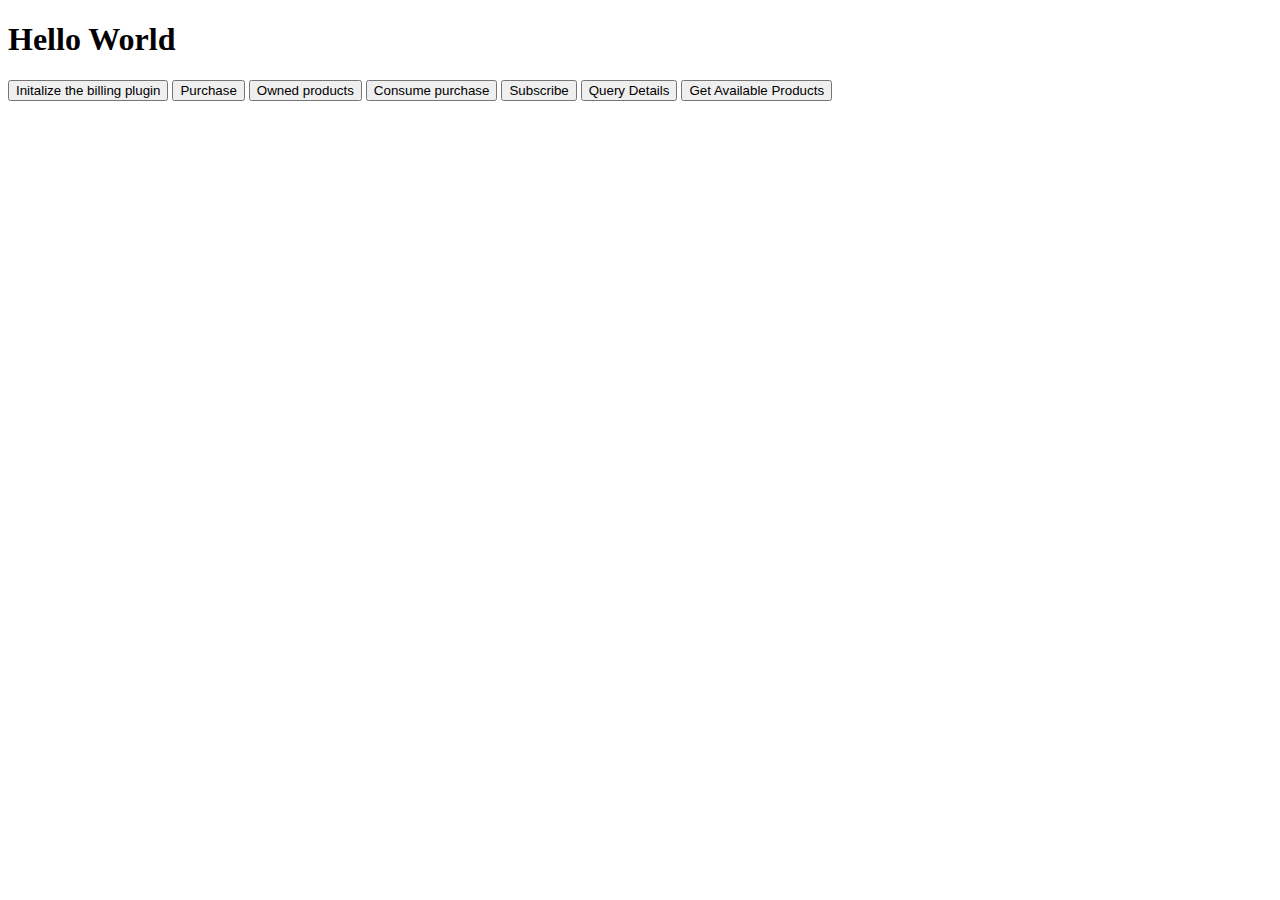
==== platforms/android/assets/www/index.html @ eb1ee348 "initial commit" ====
<!DOCTYPE HTML>
<html>
<head>
    <title>In App Billing</title>
    <script type="text/javascript" charset="utf-8" src="inappbilling.js"></script>
    <script type="text/javascript" charset="utf-8">
        function successHandler (result) {
            var strResult = "";
            if(typeof result === 'object') {
                strResult = JSON.stringify(result);
            } else {
                strResult = result;
            }
            alert("SUCCESS: \r\n"+strResult );
        }

        function errorHandler (error) {
            alert("ERROR: \r\n"+error );
        }

        // Click on init button
        function init(){
            // Initialize the billing plugin
            inappbilling.init(successHandler, errorHandler, {showLog:true});
        }

        // Click on purchase button
        function buy(){
            // make the purchase
            inappbilling.buy(successHandler, errorHandler,"justtest");

        }

        // Click on ownedProducts button
        function ownedProducts(){
            // Initialize the billing plugin
            inappbilling.getPurchases(successHandler, errorHandler);

        }

        // Click on Consume purchase button
        function consumePurchase(){

            inappbilling.consumePurchase(successHandler, errorHandler, "gas");
        }

        // Click on subscribe button
        function subscribe(){
            // make the purchase
            inappbilling.subscribe(successHandler, errorHandler,"infinite_gas");

        }

        // Click on Query Details button
        function getDetails(){
            // Query the store for the product details
            inappbilling.getProductDetails(successHandler, errorHandler, ["gas","infinite_gas"]);

        }

        // Click on Get Available Products button
        function getAvailable(){
            // Get the products available for purchase.
            inappbilling.getAvailableProducts(successHandler, errorHandler);

        }

    </script>

</head>
<body>
<h1>Hello World</h1>
<button onclick="init();">Initalize the billing plugin</button>
<button onclick="buy();">Purchase</button>
<button onclick="ownedProducts();">Owned products</button>
<button onclick="consumePurchase();">Consume purchase</button>
<button onclick="subscribe();">Subscribe</button>
<button onclick="getDetails();">Query Details</button>
<button onclick="getAvailable();">Get Available Products</button>
</body>
</html>
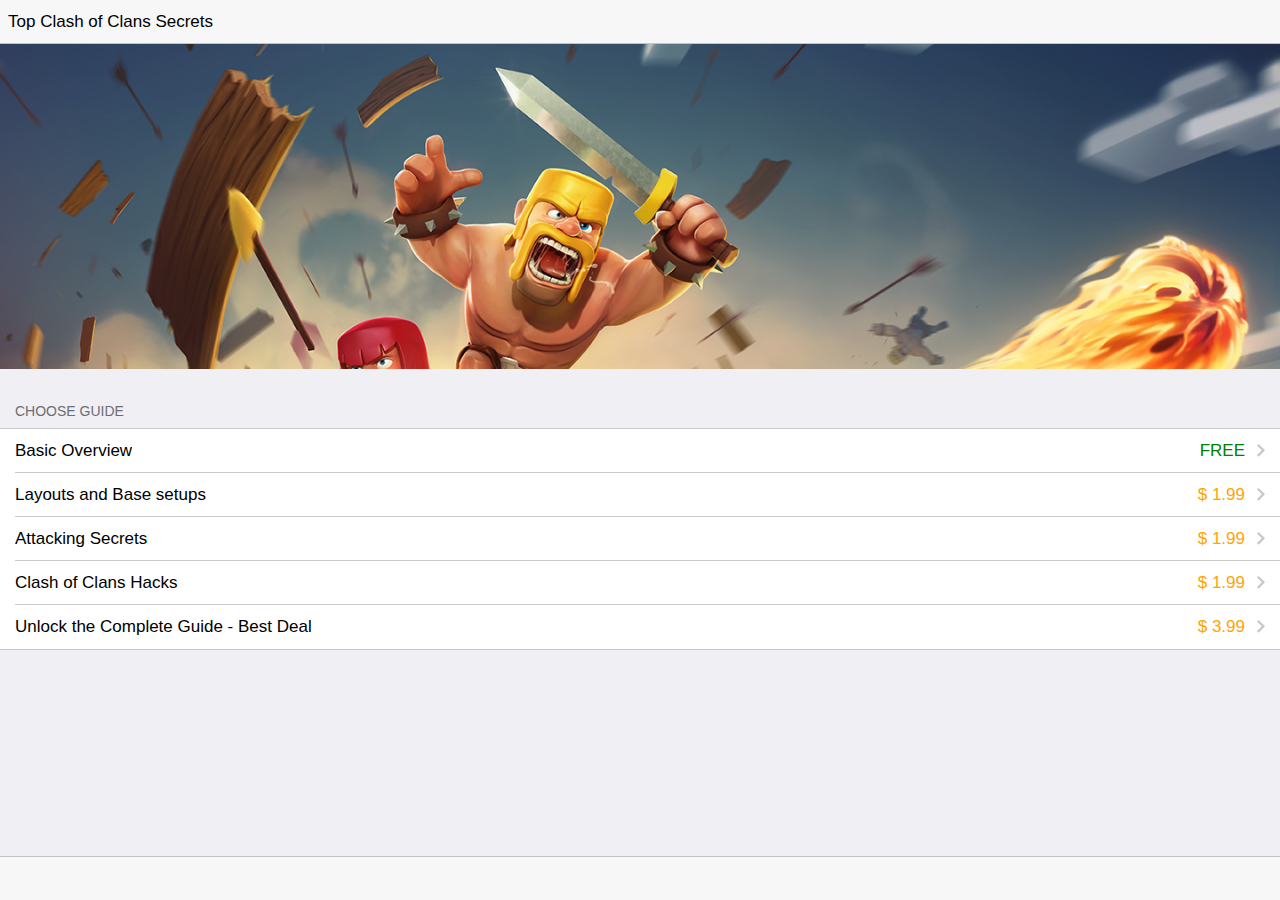
==== commit c8220ed4: "v.4" ====
--- a/platforms/android/assets/www/index.html
+++ b/platforms/android/assets/www/index.html
@@ -1,81 +1,116 @@
-<!DOCTYPE HTML>
-<html>
-<head>
-    <title>In App Billing</title>
-    <script type="text/javascript" charset="utf-8" src="inappbilling.js"></script>
-    <script type="text/javascript" charset="utf-8">
-        function successHandler (result) {
-            var strResult = "";
-            if(typeof result === 'object') {
-                strResult = JSON.stringify(result);
-            } else {
-                strResult = result;
-            }
-            alert("SUCCESS: \r\n"+strResult );
-        }
-
-        function errorHandler (error) {
-            alert("ERROR: \r\n"+error );
-        }
-
-        // Click on init button
-        function init(){
-            // Initialize the billing plugin
-            inappbilling.init(successHandler, errorHandler, {showLog:true});
-        }
-
-        // Click on purchase button
-        function buy(){
-            // make the purchase
-            inappbilling.buy(successHandler, errorHandler,"justtest");
-
-        }
-
-        // Click on ownedProducts button
-        function ownedProducts(){
-            // Initialize the billing plugin
-            inappbilling.getPurchases(successHandler, errorHandler);
-
-        }
-
-        // Click on Consume purchase button
-        function consumePurchase(){
-
-            inappbilling.consumePurchase(successHandler, errorHandler, "gas");
-        }
-
-        // Click on subscribe button
-        function subscribe(){
-            // make the purchase
-            inappbilling.subscribe(successHandler, errorHandler,"infinite_gas");
-
-        }
-
-        // Click on Query Details button
-        function getDetails(){
-            // Query the store for the product details
-            inappbilling.getProductDetails(successHandler, errorHandler, ["gas","infinite_gas"]);
-
-        }
-
-        // Click on Get Available Products button
-        function getAvailable(){
-            // Get the products available for purchase.
-            inappbilling.getAvailableProducts(successHandler, errorHandler);
-
-        }
-
-    </script>
-
-</head>
-<body>
-<h1>Hello World</h1>
-<button onclick="init();">Initalize the billing plugin</button>
-<button onclick="buy();">Purchase</button>
-<button onclick="ownedProducts();">Owned products</button>
-<button onclick="consumePurchase();">Consume purchase</button>
-<button onclick="subscribe();">Subscribe</button>
-<button onclick="getDetails();">Query Details</button>
-<button onclick="getAvailable();">Get Available Products</button>
-</body>
+<!DOCTYPE html>
+<html>
+<head>
+    <meta charset="utf-8">
+    <meta name="viewport"
+          content="width=device-width, initial-scale=1, maximum-scale=1, minimum-scale=1, user-scalable=no">
+    <meta name="apple-mobile-web-app-capable" content="yes">
+    <meta name="apple-mobile-web-app-status-bar-style" content="black">
+    <title>Top Clash of Clans Secrets</title>
+    <!-- Path to Framework7 Library CSS-->
+    <link rel="stylesheet" href="css/framework7.min.css">
+    <!-- Path to your custom app styles-->
+    <link rel="stylesheet" href="css/my-app.css">
+</head>
+<body>
+<!-- Status bar overlay for fullscreen mode-->
+<div class="statusbar-overlay"></div>
+<!-- Panels overlay-->
+<div class="panel-overlay"></div>
+<!-- Left panel with reveal effect-->
+<!-- Views-->
+<div class="views">
+    <!-- Your main view, should have "view-main" class-->
+    <div class="view view-main">
+        <!-- Top Navbar-->
+        <div class="navbar">
+            <div class="navbar-inner">
+                <!-- We have home navbar without left link-->
+                <div class="center sliding">Top Clash of Clans Secrets</div>
+            </div>
+        </div>
+        <div class="toolbar">
+        </div>
+        <!-- Pages, because we need fixed-through navbar and toolbar, it has additional appropriate classes-->
+        <div class="pages navbar-through toolbar-through">
+            <!-- Page, data-page contains page name-->
+            <div data-page="index" class="page">
+                <!-- Scrollable page content-->
+                <div class="page-content">
+                    <div class="bg"></div>
+                    <div class="content-block-title">Choose Guide</div>
+                    <div class="list-block">
+                        <ul>
+
+
+                            <li><a href="m1.html" class="item-link">
+                                <div class="item-content">
+                                    <div class="item-inner">
+                                        <div class="item-title">Basic Overview</div>
+                                        <div class="item-after free">FREE</div>
+                                    </div>
+                                </div>
+                            </a></li>
+
+
+                            <li><a onclick="purchaseItem()" class="item-link">
+
+                                <div class="item-content">
+                                    <div class="item-inner">
+                                        <div class="item-title">Layouts and Base setups</div>
+                                        <div class="item-after premium"> $ 1.99</div>
+                                    </div>
+                                </div>
+                            </a></li>
+
+
+                            <li><a href="m3.html" class="item-link">
+
+                                <div class="item-content">
+                                    <div class="item-inner">
+                                        <div class="item-title">Attacking Secrets</div>
+                                        <div class="item-after premium"> $ 1.99</div>
+                                    </div>
+                                </div>
+                            </a></li>
+
+                            <li><a href="m4.html" class="item-link">
+
+                                <div class="item-content">
+                                    <div class="item-inner">
+                                        <div class="item-title">Clash of Clans Hacks</div>
+                                        <div class="item-after premium"> $ 1.99</div>
+                                    </div>
+                                </div>
+                            </a></li>
+
+
+                            <li><a onclick="purchaseAll()" class="item-link">
+
+                                <div class="item-content">
+                                    <div class="item-inner">
+                                        <div class="item-title">Unlock the Complete Guide - Best Deal</div>
+                                        <div class="item-after premium"> $ 3.99</div>
+                                    </div>
+                                </div>
+                            </a></li>
+
+
+                        </ul>
+                    </div>
+                </div>
+            </div>
+
+        </div>
+
+    </div>
+</div>
+<!-- Path to Framework7 Library JS-->
+<script type="text/javascript" src="js/framework7.min.js"></script>
+<script type="text/javascript" charset="utf-8" src="cordova.js"></script>
+<script type="text/javascript" charset="utf-8" src="inappbilling.js"></script>
+<!-- Path to your app js-->
+<script type="text/javascript" src="js/my-app.js"></script>
+
+</body>
 </html>--- a/platforms/android/assets/www/css/framework7.min.css
+++ b/platforms/android/assets/www/css/framework7.min.css
@@ -0,0 +1,15 @@
+/*
+ * Framework7 0.9.4
+ * Full Featured HTML Framework For Building iOS 7 Apps
+ *
+ * http://www.idangero.us/framework7
+ *
+ * Copyright 2014, Vladimir Kharlampidi
+ * The iDangero.us
+ * http://www.idangero.us/
+ *
+ * Licensed under MIT
+ *
+ * Released on: July 26, 2014
+*/
+html,body{position:relative;height:100%;width:100%;overflow-x:hidden}body{font-family:Helvetica Neue,Helvetica,Arial,sans-serif;margin:0;padding:0;color:#000;font-size:14px;line-height:1.4;width:100%;-webkit-text-size-adjust:100%;background:#fff;overflow:hidden}@media all and (width:1024px) and (height:691px) and (orientation:landscape){html,body{height:671px}}@media all and (width:1024px) and (height:692px) and (orientation:landscape){html,body{height:672px}}*{-webkit-tap-highlight-color:rgba(0,0,0,0);-webkit-touch-callout:none}a,input,textarea,select{outline:0}a{text-decoration:none;color:#007aff}p{margin:1em 0}.row{display:-webkit-box;display:-ms-flexbox;display:-webkit-flex;display:flex;-webkit-box-pack:justify;-ms-flex-pack:justify;-webkit-justify-content:space-between;justify-content:space-between}.row>[class*=col-]{margin-left:15px;-webkit-box-sizing:border-box;-moz-box-sizing:border-box;box-sizing:border-box}.row>[class*=col-]:first-child{margin-left:0}.no-gutter.row>[class*=col-]{margin-left:0}.row .col-100{width:100%;width:-webkit-calc((100% - 15px*0) / 1);width:-moz-calc((100% - 15px*0) / 1);width:calc((100% - 15px*0) / 1)}.row.no-gutter .col-100{width:100%}.row .col-95{width:95%;width:-webkit-calc((100% - 15px*0.05263157894736836) / 1.0526315789473684);width:-moz-calc((100% - 15px*0.05263157894736836) / 1.0526315789473684);width:calc((100% - 15px*0.05263157894736836) / 1.0526315789473684)}.row.no-gutter .col-95{width:95%}.row .col-90{width:90%;width:-webkit-calc((100% - 15px*0.11111111111111116) / 1.1111111111111112);width:-moz-calc((100% - 15px*0.11111111111111116) / 1.1111111111111112);width:calc((100% - 15px*0.11111111111111116) / 1.1111111111111112)}.row.no-gutter .col-90{width:90%}.row .col-85{width:85%;width:-webkit-calc((100% - 15px*0.17647058823529416) / 1.1764705882352942);width:-moz-calc((100% - 15px*0.17647058823529416) / 1.1764705882352942);width:calc((100% - 15px*0.17647058823529416) / 1.1764705882352942)}.row.no-gutter .col-85{width:85%}.row .col-80{width:80%;width:-webkit-calc((100% - 15px*0.25) / 1.25);width:-moz-calc((100% - 15px*0.25) / 1.25);width:calc((100% - 15px*0.25) / 1.25)}.row.no-gutter .col-80{width:80%}.row .col-75{width:75%;width:-webkit-calc((100% - 15px*0.33333333333333326) / 1.3333333333333333);width:-moz-calc((100% - 15px*0.33333333333333326) / 1.3333333333333333);width:calc((100% - 15px*0.33333333333333326) / 1.3333333333333333)}.row.no-gutter .col-75{width:75%}.row .col-66{width:66.66666666666666%;width:-webkit-calc((100% - 15px*0.5000000000000002) / 1.5000000000000002);width:-moz-calc((100% - 15px*0.5000000000000002) / 1.5000000000000002);width:calc((100% - 15px*0.5000000000000002) / 1.5000000000000002)}.row.no-gutter .col-66{width:66.66666666666666%}.row .col-60{width:60%;width:-webkit-calc((100% - 15px*0.6666666666666667) / 1.6666666666666667);width:-moz-calc((100% - 15px*0.6666666666666667) / 1.6666666666666667);width:calc((100% - 15px*0.6666666666666667) / 1.6666666666666667)}.row.no-gutter .col-60{width:60%}.row .col-50{width:50%;width:-webkit-calc((100% - 15px*1) / 2);width:-moz-calc((100% - 15px*1) / 2);width:calc((100% - 15px*1) / 2)}.row.no-gutter .col-50{width:50%}.row .col-40{width:40%;width:-webkit-calc((100% - 15px*1.5) / 2.5);width:-moz-calc((100% - 15px*1.5) / 2.5);width:calc((100% - 15px*1.5) / 2.5)}.row.no-gutter .col-40{width:40%}.row .col-33{width:33.333333333333336%;width:-webkit-calc((100% - 15px*2) / 3);width:-moz-calc((100% - 15px*2) / 3);width:calc((100% - 15px*2) / 3)}.row.no-gutter .col-33{width:33.333333333333336%}.row .col-25{width:25%;width:-webkit-calc((100% - 15px*3) / 4);width:-moz-calc((100% - 15px*3) / 4);width:calc((100% - 15px*3) / 4)}.row.no-gutter .col-25{width:25%}.row .col-20{width:20%;width:-webkit-calc((100% - 15px*4) / 5);width:-moz-calc((100% - 15px*4) / 5);width:calc((100% - 15px*4) / 5)}.row.no-gutter .col-20{width:20%}.row .col-15{width:15%;width:-webkit-calc((100% - 15px*5.666666666666667) / 6.666666666666667);width:-moz-calc((100% - 15px*5.666666666666667) / 6.666666666666667);width:calc((100% - 15px*5.666666666666667) / 6.666666666666667)}.row.no-gutter .col-15{width:15%}.row .col-10{width:10%;width:-webkit-calc((100% - 15px*9) / 10);width:-moz-calc((100% - 15px*9) / 10);width:calc((100% - 15px*9) / 10)}.row.no-gutter .col-10{width:10%}.row .col-5{width:5%;width:-webkit-calc((100% - 15px*19) / 20);width:-moz-calc((100% - 15px*19) / 20);width:calc((100% - 15px*19) / 20)}.row.no-gutter .col-5{width:5%}.views,.view{position:relative;width:100%;height:100%;z-index:5000}.views{overflow:auto;-webkit-overflow-scrolling:touch}.view{overflow:hidden;-webkit-box-sizing:border-box;-moz-box-sizing:border-box;box-sizing:border-box}.pages{position:relative;width:100%;height:100%;overflow:hidden;background:#000}.page{-webkit-box-sizing:border-box;-moz-box-sizing:border-box;box-sizing:border-box;position:absolute;left:0;top:0;width:100%;height:100%;overflow:hidden;background:#efeff4;-webkit-transform:translate3d(0,0,0);-ms-transform:translate3d(0,0,0);transform:translate3d(0,0,0);opacity:1;-webkit-box-shadow:none;box-shadow:none}.page.cached{display:none}.page-on-left{opacity:.9;-webkit-box-shadow:0 0 12px rgba(0,0,0,.5);box-shadow:0 0 12px rgba(0,0,0,.5);-webkit-transform:translate3d(-20%,0,0);-ms-transform:translate3d(-20%,0,0);transform:translate3d(-20%,0,0)}.page-on-center{opacity:1;-webkit-box-shadow:0 0 12px rgba(0,0,0,.5);box-shadow:0 0 12px rgba(0,0,0,.5);-webkit-transform:translate3d(0,0,0);-ms-transform:translate3d(0,0,0);transform:translate3d(0,0,0)}.page-on-right{-webkit-box-shadow:none;box-shadow:none;opacity:1;-webkit-transform:translate3d(100%,0,0);-ms-transform:translate3d(100%,0,0);transform:translate3d(100%,0,0)}.page-content{overflow:auto;-webkit-overflow-scrolling:touch;-webkit-box-sizing:border-box;-moz-box-sizing:border-box;box-sizing:border-box;height:100%}.page-transitioning{-webkit-transition-duration:400ms;transition-duration:400ms}.page-from-right-to-center{-webkit-animation:pageFromRightToCenter 400ms forwards;animation:pageFromRightToCenter 400ms forwards}.page-from-center-to-right{-webkit-animation:pageFromCenterToRight 400ms forwards;animation:pageFromCenterToRight 400ms forwards}@-webkit-keyframes pageFromRightToCenter{from{-webkit-box-shadow:none;box-shadow:none;-webkit-transform:translate3d(100%,0,0)}to{-webkit-box-shadow:0 0 12px rgba(0,0,0,.5);box-shadow:0 0 12px rgba(0,0,0,.5);-webkit-transform:translate3d(0,0,0)}}@-webkit-keyframes pageFromCenterToRight{from{-webkit-box-shadow:0 0 12px rgba(0,0,0,.5);box-shadow:0 0 12px rgba(0,0,0,.5);-webkit-transform:translate3d(0,0,0)}to{-webkit-box-shadow:none;box-shadow:none;-webkit-transform:translate3d(100%,0,0)}}@keyframes pageFromRightToCenter{from{-webkit-box-shadow:none;box-shadow:none;transform:translate3d(100%,0,0)}to{-webkit-box-shadow:0 0 12px rgba(0,0,0,.5);box-shadow:0 0 12px rgba(0,0,0,.5);transform:translate3d(0,0,0)}}@keyframes pageFromCenterToRight{from{-webkit-box-shadow:0 0 12px rgba(0,0,0,.5);box-shadow:0 0 12px rgba(0,0,0,.5);transform:translate3d(0,0,0)}to{-webkit-box-shadow:none;box-shadow:none;transform:translate3d(100%,0,0)}}.page-from-center-to-left{-webkit-animation:pageFromCenterToLeft 400ms forwards;animation:pageFromCenterToLeft 400ms forwards}.page-from-left-to-center{-webkit-animation:pageFromLeftToCenter 400ms forwards;animation:pageFromLeftToCenter 400ms forwards}@-webkit-keyframes pageFromCenterToLeft{from{opacity:1;-webkit-transform:translate3d(0,0,0)}to{opacity:.9;-webkit-transform:translate3d(-20%,0,0)}}@-webkit-keyframes pageFromLeftToCenter{from{opacity:.9;-webkit-transform:translate3d(-20%,0,0)}to{opacity:1;-webkit-transform:translate3d(0,0,0)}}@keyframes pageFromCenterToLeft{from{opacity:1;transform:translate3d(0,0,0)}to{opacity:.9;transform:translate3d(-20%,0,0)}}@keyframes pageFromLeftToCenter{from{opacity:.9;transform:translate3d(-20%,0,0)}to{opacity:1;transform:translate3d(0,0,0)}}html.android .page{box-shadow:none!important}html.android .page-from-right-to-center{-webkit-animation:pageFromRightToCenterDegrade 400ms forwards;animation:pageFromRightToCenterDegrade 400ms forwards}html.android .page-from-center-to-right{-webkit-animation:pageFromCenterToRightDegrade 400ms forwards;animation:pageFromCenterToRightDegrade 400ms forwards}@-webkit-keyframes pageFromRightToCenterDegrade{from{-webkit-transform:translate3d(100%,0,0)}to{-webkit-transform:translate3d(0,0,0)}}@-webkit-keyframes pageFromCenterToRightDegrade{from{-webkit-transform:translate3d(0,0,0)}to{-webkit-transform:translate3d(100%,0,0)}}@keyframes pageFromRightToCenterDegrade{from{transform:translate3d(100%,0,0)}to{transform:translate3d(0,0,0)}}@keyframes pageFromCenterToRightDegrade{from{transform:translate3d(0,0,0)}to{transform:translate3d(100%,0,0)}}.navbar-inner,.toolbar-inner{position:absolute;left:0;top:0;width:100%;height:100%;padding:0 8px;-webkit-box-sizing:border-box;-moz-box-sizing:border-box;box-sizing:border-box;display:-webkit-box;display:-ms-flexbox;display:-webkit-flex;display:flex;-webkit-box-pack:justify;-ms-flex-pack:justify;-webkit-justify-content:space-between;justify-content:space-between;-webkit-box-align:center;-ms-flex-align:center;-webkit-align-items:center;align-items:center}.navbar,.toolbar{height:44px;width:100%;-webkit-box-sizing:border-box;-moz-box-sizing:border-box;box-sizing:border-box;font-size:17px;position:relative;margin:0;z-index:500;-webkit-backface-visibility:hidden;-moz-backface-visibility:hidden;backface-visibility:hidden}.navbar b,.toolbar b{font-weight:500}.navbar a.link,.toolbar a.link{line-height:44px;height:44px;color:#007aff;text-decoration:none;position:relative;display:-webkit-box;display:-ms-flexbox;display:-webkit-flex;display:flex;-webkit-box-pack:start;-ms-flex-pack:start;-webkit-justify-content:flex-start;justify-content:flex-start;-webkit-box-align:center;-ms-flex-align:center;-webkit-align-items:center;align-items:center;-webkit-transition-duration:300ms;transition-duration:300ms}.navbar a.link:active,.toolbar a.link:active{opacity:.3;-webkit-transition-duration:0ms;transition-duration:0ms}.navbar a.link i+span,.toolbar a.link i+span,.navbar a.link i+i,.toolbar a.link i+i,.navbar a.link span+i,.toolbar a.link span+i,.navbar a.link span+span,.toolbar a.link span+span{margin-left:7px}.navbar a.icon-only,.toolbar a.icon-only{min-width:44px;display:-webkit-box;display:-ms-flexbox;display:-webkit-flex;display:flex;-webkit-box-pack:center;-ms-flex-pack:center;-webkit-justify-content:center;justify-content:center;-webkit-box-align:center;-ms-flex-align:center;-webkit-align-items:center;align-items:center;margin:0}.navbar i.icon,.toolbar i.icon{display:block}.navbar{left:0;top:0;background:#f7f7f8;border-bottom:1px solid #c4c4c4}html.ios-gt-7 .navbar{border-bottom-width:.5px}.navbar .center{font-size:17px;font-weight:500;text-align:center;margin:0;position:relative;overflow:hidden;text-overflow:ellipsis;white-space:nowrap;line-height:44px;-webkit-flex-shrink:10;-ms-flex:0 10 auto;flex-shrink:10;display:-webkit-box;display:-ms-flexbox;display:-webkit-flex;display:flex;-webkit-box-align:center;-ms-flex-align:center;-webkit-align-items:center;align-items:center}.navbar .left,.navbar .right{-webkit-flex-shrink:0;-ms-flex:0 0 auto;flex-shrink:0;display:-webkit-box;display:-ms-flexbox;display:-webkit-flex;display:flex;-webkit-box-pack:start;-ms-flex-pack:start;-webkit-justify-content:flex-start;justify-content:flex-start;-webkit-box-align:center;-ms-flex-align:center;-webkit-align-items:center;align-items:center;-webkit-transform:translate3d(0,0,0);-ms-transform:translate3d(0,0,0);transform:translate3d(0,0,0)}.navbar .left a+a,.navbar .right a+a{margin-left:15px}.navbar .left{margin-right:10px}.navbar .right{margin-left:10px}.navbar .right:first-child{position:absolute;right:8px;height:100%}.toolbar{left:0;bottom:0;background:#f7f7f8;border-top:1px solid #c4c4c4}html.ios-gt-7 .toolbar{border-top-width:.5px}.toolbar a{-webkit-flex-shrink:1;-ms-flex:0 1 auto;flex-shrink:1;position:relative;white-space:nowrap;text-overflow:ellipsis;overflow:hidden}.tabbar{color:#929292;z-index:5001}.tabbar a{color:#929292}.tabbar a.active{color:#007aff}.tabbar a.tab-link,.tabbar a.link{height:100%;width:100%;-webkit-box-sizing:border-box;-moz-box-sizing:border-box;box-sizing:border-box;display:-webkit-box;display:-ms-flexbox;display:-webkit-flex;display:flex;-webkit-box-pack:center;-ms-flex-pack:center;-webkit-justify-content:center;justify-content:center;-webkit-box-align:center;-ms-flex-align:center;-webkit-align-items:center;align-items:center;overflow:visible;-webkit-box-flex:1;-ms-flex:1;-webkit-box-orient:vertical;-moz-box-orient:vertical;-ms-flex-direction:column;-webkit-flex-direction:column;flex-direction:column}.tabbar-labels{height:50px}.tabbar-labels a.tab-link,.tabbar-labels a.link{padding-top:4px;padding-bottom:4px;height:100%;-webkit-box-pack:justify;-ms-flex-pack:justify;-webkit-justify-content:space-between;justify-content:space-between}.tabbar-labels span.tabbar-label{line-height:1;display:block;letter-spacing:.01em;font-size:10px;position:relative;text-overflow:ellipsis;white-space:nowrap}@media all and (min-width:768px){.tabbar .toolbar-inner{-webkit-box-pack:center;-ms-flex-pack:center;-webkit-justify-content:center;justify-content:center}.tabbar a.tab-link,.tabbar a.link{width:auto;min-width:105px}.tabbar-labels{height:55px}.tabbar-labels span.tabbar-label{font-size:14px}}.navbar-from-right-to-center .left,.navbar-from-right-to-center .right,.navbar-from-right-to-center .center{-webkit-animation:navbarElementFadeIn 400ms forwards;animation:navbarElementFadeIn 400ms forwards}.navbar-from-right-to-center .sliding{opacity:1}.navbar-from-center-to-right .left,.navbar-from-center-to-right .right,.navbar-from-center-to-right .center{-webkit-animation:navbarElementFadeOut 400ms forwards;animation:navbarElementFadeOut 400ms forwards}.navbar-from-center-to-right .sliding{opacity:0}@-webkit-keyframes navbarElementFadeIn{from{opacity:0}to{opacity:1}}@keyframes navbarElementFadeIn{from{opacity:0}to{opacity:1}}.navbar-from-center-to-left .left,.navbar-from-center-to-left .right,.navbar-from-center-to-left .center{-webkit-animation:navbarElementFadeOut 400ms forwards;animation:navbarElementFadeOut 400ms forwards}.navbar-from-center-to-left .sliding{opacity:0}.navbar-from-left-to-center .left,.navbar-from-left-to-center .right,.navbar-from-left-to-center .center{-webkit-animation:navbarElementFadeIn 400ms forwards;animation:navbarElementFadeIn 400ms forwards}.navbar-from-left-to-center .sliding{opacity:1}.navbar-on-left .left,.navbar-on-left .right,.navbar-on-left .center{opacity:0}.navbar-on-left .sliding{opacity:0}.navbar-on-right .left,.navbar-on-right .right,.navbar-on-right .center{opacity:0}.navbar-on-right .sliding{opacity:0}@-webkit-keyframes navbarElementFadeOut{from{opacity:1}to{opacity:0}}@keyframes navbarElementFadeOut{from{opacity:1}to{opacity:0}}.navbar-from-right-to-center .left.sliding .back.link .icon,.navbar-from-center-to-right .left.sliding .back.link .icon,.navbar-from-center-to-left .left.sliding .back.link .icon,.navbar-from-left-to-center .left.sliding .back.link .icon{-webkit-transition-duration:400ms;transition-duration:400ms}.navbar-from-right-to-center .sliding,.navbar-from-center-to-right .sliding,.navbar-from-center-to-left .sliding,.navbar-from-left-to-center .sliding{-webkit-transition-duration:400ms;transition-duration:400ms;-webkit-animation:none;animation:none}.page>.navbar,.view>.navbar,.views>.navbar,.page>.toolbar,.view>.toolbar,.views>.toolbar{position:absolute}.navbar-through .page-content{padding-top:44px}.toolbar-through .page-content{padding-bottom:44px}.navbar-fixed .page-content{padding-top:44px}.toolbar-fixed .page-content{padding-bottom:44px}.hidden-navbar .navbar{-webkit-transition-duration:400ms;transition-duration:400ms;-webkit-transform:translate3d(0,-100%,0);-ms-transform:translate3d(0,-100%,0);transform:translate3d(0,-100%,0)}.hiding-navbar .navbar{-webkit-transition-duration:400ms;transition-duration:400ms;-webkit-transform:translate3d(0,0,0);-ms-transform:translate3d(0,0,0);transform:translate3d(0,0,0)}.page.no-navbar .page-content{padding-top:0}.hidden-toolbar .toolbar{-webkit-transition-duration:400ms;transition-duration:400ms;-webkit-transform:translate3d(0,100%,0);-ms-transform:translate3d(0,100%,0);transform:translate3d(0,100%,0)}.hiding-toolbar .toolbar{-webkit-transition-duration:400ms;transition-duration:400ms;-webkit-transform:translate3d(0,0,0);-ms-transform:translate3d(0,0,0);transform:translate3d(0,0,0)}.page.no-toolbar .page-content{padding-bottom:0}.searchbar{height:44px;background:#c9c9ce;-webkit-box-sizing:border-box;-moz-box-sizing:border-box;box-sizing:border-box;border-bottom:1px solid #b4b4b4;padding:0 8px;overflow:hidden;position:relative;display:-webkit-box;display:-ms-flexbox;display:-webkit-flex;display:flex;-webkit-box-align:center;-ms-flex-align:center;-webkit-align-items:center;align-items:center}html.ios-gt-7 .searchbar{border-bottom-width:.5px}.searchbar .searchbar-input{width:100%;height:28px;position:relative;-webkit-flex-shrink:1;-ms-flex:0 1 auto;flex-shrink:1}.searchbar input[type=search]{-webkit-box-sizing:border-box;-moz-box-sizing:border-box;box-sizing:border-box;width:100%;height:100%;display:block;border:none;-webkit-appearance:none;-moz-appearance:none;-ms-appearance:none;appearance:none;border-radius:5px;font-family:inherit;color:#000;font-size:14px;font-weight:400;padding:0 28px;background:#fff url("data:image/svg+xml;charset=utf-8,<svg xmlns='http://www.w3.org/2000/svg' viewBox='0 0 13 13' enable-background='new 0 0 13 13'><g><path fill='%23939398' d='M5,1c2.2,0,4,1.8,4,4S7.2,9,5,9S1,7.2,1,5S2.8,1,5,1 M5,0C2.2,0,0,2.2,0,5s2.2,5,5,5s5-2.2,5-5S7.8,0,5,0 L5,0z'/></g><line stroke='%23939398' stroke-miterlimit='10' x1='12.6' y1='12.6' x2='8.2' y2='8.2'/></svg>") no-repeat 8px center;-webkit-background-size:13px 13px;background-size:13px 13px}.searchbar input[type=search]::-webkit-input-placeholder{color:#939398;opacity:1}.searchbar input[type=search]::-webkit-search-cancel-button{-webkit-appearance:none}.searchbar .searchbar-clear{position:absolute;width:28px;height:28px;right:0;top:0;opacity:0;pointer-events:none;background:url("data:image/svg+xml;charset=utf-8,<svg xmlns='http://www.w3.org/2000/svg' viewBox='0 0 28 28'><circle cx='14' cy='14' r='14' fill='%238e8e93'/><line stroke='%23ffffff' stroke-width='2' stroke-miterlimit='10' x1='8' y1='8' x2='20' y2='20'/><line fill='none' stroke='%23ffffff' stroke-width='2' stroke-miterlimit='10' x1='20' y1='8' x2='8' y2='20'/></svg>") no-repeat center;-webkit-background-size:14px 14px;background-size:14px 14px;-webkit-transition-duration:300ms;transition-duration:300ms;cursor:pointer}.searchbar .searchbar-cancel{-webkit-transition-duration:300ms;transition-duration:300ms;-webkit-transform:translate3d(0,0,0);-ms-transform:translate3d(0,0,0);transform:translate3d(0,0,0);color:#007aff;font-size:17px;cursor:pointer;opacity:0;-webkit-flex-shrink:0;-ms-flex:0 0 auto;flex-shrink:0;margin-left:0;pointer-events:none}.searchbar.searchbar-active .searchbar-cancel{margin-left:8px;opacity:1;pointer-events:auto}.searchbar.searchbar-active .searchbar-cancel:active{opacity:.3;-webkit-transition-duration:0ms;transition-duration:0ms}.searchbar.searchbar-not-empty .searchbar-clear{pointer-events:auto;opacity:1}.searchbar-overlay{position:absolute;left:0;top:0;width:100%;height:100%;z-index:100;opacity:0;pointer-events:none;background:rgba(0,0,0,.4);-webkit-transition-duration:300ms;transition-duration:300ms;-webkit-transform:translate3d(0,0,0);-ms-transform:translate3d(0,0,0);transform:translate3d(0,0,0)}.searchbar-overlay.searchbar-overlay-active{opacity:1;pointer-events:auto}.searchbar-not-found{display:none}.hidden-by-searchbar,.list-block .hidden-by-searchbar,.list-block li.hidden-by-searchbar{display:none}.page>.searchbar{position:absolute;width:100%;left:0;top:0;z-index:200}.page>.searchbar~.page-content{padding-top:44px}.navbar-fixed .page>.searchbar,.navbar-through .page>.searchbar,.navbar-fixed>.searchbar,.navbar-through>.searchbar{top:44px}.navbar-fixed .page>.searchbar~.page-content,.navbar-through .page>.searchbar~.page-content,.navbar-fixed>.searchbar~.page-content,.navbar-through>.searchbar~.page-content{padding-top:88px}.messagebar{-webkit-transform:translate3d(0,0,0);-ms-transform:translate3d(0,0,0);transform:translate3d(0,0,0);-webkit-transition-duration:0ms;transition-duration:0ms}.messagebar textarea{-webkit-appearance:none;-moz-appearance:none;-ms-appearance:none;appearance:none;-webkit-box-sizing:border-box;-moz-box-sizing:border-box;box-sizing:border-box;border:1px solid #c8c8cd;background:#fff;border-radius:5px;box-shadow:none;display:block;padding:3px 8px;margin:0;width:100%;height:28px;color:#000;font-size:17px;line-height:20px;font-family:inherit;resize:none;-webkit-flex-shrink:1;-ms-flex:0 1 auto;flex-shrink:1}.messagebar .link{-ms-flex-item-align:flex-end;-webkit-align-self:flex-end;align-self:flex-end}.messagebar .link.icon-only:first-child{margin-left:-6px}.messagebar .link:not(.icon-only)+textarea{margin-left:8px}.messagebar textarea+.link{margin-left:8px}.messagebar .link{-webkit-flex-shrink:0;-ms-flex:0 0 auto;flex-shrink:0}.messagebar~.page-content{padding-bottom:44px}.page.no-toolbar .messagebar~.page-content{padding-bottom:44px}.hidden-toolbar .messagebar{-webkit-transform:translate3d(0,0,0);-ms-transform:translate3d(0,0,0);transform:translate3d(0,0,0);-webkit-transition-duration:0ms;transition-duration:0ms}i.icon{display:inline-block;vertical-align:middle;background-size:100% auto;background-position:center;background-repeat:no-repeat;font-style:normal;position:relative}i.icon.icon-back-blue{width:12px;height:20px;background-image:url("data:image/svg+xml;charset=utf-8,<svg xmlns='http://www.w3.org/2000/svg' viewBox='0 0 12 20'><path d='M10,0l2,2l-8,8l8,8l-2,2L0,10L10,0z' fill='%23007aff'/></svg>")}i.icon.icon-back-white{width:12px;height:20px;background-image:url("data:image/svg+xml;charset=utf-8,<svg xmlns='http://www.w3.org/2000/svg' viewBox='0 0 12 20'><path d='M10,0l2,2l-8,8l8,8l-2,2L0,10L10,0z' fill='%23fff'/></svg>")}i.icon.icon-back-black{width:12px;height:20px;background-image:url("data:image/svg+xml;charset=utf-8,<svg xmlns='http://www.w3.org/2000/svg' viewBox='0 0 12 20'><path d='M10,0l2,2l-8,8l8,8l-2,2L0,10L10,0z' fill='%23000'/></svg>")}i.icon.icon-bars-blue{width:21px;height:13px;background-image:url("data:image/svg+xml;charset=utf-8,<svg xmlns='http://www.w3.org/2000/svg' viewBox='0 0 42 26' fill='%23007aff'><rect width='4' height='4'/><rect x='8' y='1' width='34' height='2'/><rect y='11' width='4' height='4'/><rect x='8' y='12' width='34' height='2'/><rect y='22' width='4' height='4'/><rect x='8' y='23' width='34' height='2'/></svg>")}i.icon.icon-bars-white{width:21px;height:13px;background-image:url("data:image/svg+xml;charset=utf-8,<svg xmlns='http://www.w3.org/2000/svg' viewBox='0 0 42 26' fill='%23fff'><rect width='4' height='4'/><rect x='8' y='1' width='34' height='2'/><rect y='11' width='4' height='4'/><rect x='8' y='12' width='34' height='2'/><rect y='22' width='4' height='4'/><rect x='8' y='23' width='34' height='2'/></svg>")}i.icon.icon-bars-black{width:21px;height:13px;background-image:url("data:image/svg+xml;charset=utf-8,<svg xmlns='http://www.w3.org/2000/svg' viewBox='0 0 42 26' fill='%23000'><rect width='4' height='4'/><rect x='8' y='1' width='34' height='2'/><rect y='11' width='4' height='4'/><rect x='8' y='12' width='34' height='2'/><rect y='22' width='4' height='4'/><rect x='8' y='23' width='34' height='2'/></svg>")}i.icon.icon-camera{width:25px;height:20px;background-image:url("data:image/svg+xml;charset=utf-8,<svg xmlns='http://www.w3.org/2000/svg' x='0px' y='0px' viewBox='0 0 25 20'><path fill='%238C8D92' d='M13.3,5.5c-2.7,0-5,2.2-5,5s2.2,5,5,5c2.7,0,5-2.2,5-5S16,5.5,13.3,5.5z'/><path fill='%238C8D92' d='M22.8,1.8h-3.3c-0.2-1.3-1-1.8-2-1.8H8.1c-1,0-1.8,0.4-2,1.8H2.8C1.4,1.8,0,2.8,0,4.2v12.6 c0,1.4,1.4,2.5,2.8,2.5h20c1.4,0,2.2-1.1,2.2-2.5V4.2C25,2.8,24.2,1.8,22.8,1.8z M3.5,6.4C2.6,6.4,2,5.8,2,5c0-0.8,0.7-1.5,1.5-1.5 S5,4.1,5,5C5,5.8,4.3,6.4,3.5,6.4z M13.3,16.8c-3.5,0-6.3-2.7-6.3-6.2c0-3.3,2.5-6.2,5.7-6.2h1.2c3.2,0,5.7,2.9,5.7,6.2 C19.6,14.1,16.7,16.8,13.3,16.8z'/></svg>")}i.icon.icon-f7{width:29px;height:29px;background-image:url(../img/i-f7.png)}i.icon.icon-form-name{width:29px;height:29px;background-image:url(../img/i-form-name.png)}i.icon.icon-form-password{width:29px;height:29px;background-image:url(../img/i-form-password.png)}i.icon.icon-form-email{width:29px;height:29px;background-image:url(../img/i-form-email.png)}i.icon.icon-form-calendar{width:29px;height:29px;background-image:url(../img/i-form-calendar.png)}i.icon.icon-form-tel{width:29px;height:29px;background-image:url(../img/i-form-tel.png)}i.icon.icon-form-gender{width:29px;height:29px;background-image:url(../img/i-form-gender.png)}i.icon.icon-form-toggle{width:29px;height:29px;background-image:url(../img/i-form-toggle.png)}i.icon.icon-form-comment{width:29px;height:29px;background-image:url(../img/i-form-comment.png)}i.icon.icon-form-settings{width:29px;height:29px;background-image:url(../img/i-form-settings.png)}i.icon.icon-form-url{width:29px;height:29px;background-image:url(../img/i-form-url.png)}i.icon.icon-next-blue,i.icon.icon-prev-blue,i.icon.icon-next-white,i.icon.icon-prev-white{width:15px;height:15px}i.icon.icon-next-blue{background:url("data:image/svg+xml;charset=utf-8,<svg xmlns='http://www.w3.org/2000/svg' viewBox='0 0 15 15'><g><path fill='%23007aff' d='M1,1.6l11.8,5.8L1,13.4V1.6 M0,0v15l15-7.6L0,0L0,0z'/></g></svg>")}i.icon.icon-prev-blue{background:url("data:image/svg+xml;charset=utf-8,<svg xmlns='http://www.w3.org/2000/svg' viewBox='0 0 15 15'><g><path fill='%23007aff' d='M14,1.6v11.8L2.2,7.6L14,1.6 M15,0L0,7.6L15,15V0L15,0z'/></g></svg>")}i.icon.icon-next-white{background:url("data:image/svg+xml;charset=utf-8,<svg xmlns='http://www.w3.org/2000/svg' viewBox='0 0 15 15'><g><path fill='%23ffffff' d='M1,1.6l11.8,5.8L1,13.4V1.6 M0,0v15l15-7.6L0,0L0,0z'/></g></svg>")}i.icon.icon-prev-white{background:url("data:image/svg+xml;charset=utf-8,<svg xmlns='http://www.w3.org/2000/svg' viewBox='0 0 15 15'><g><path fill='%23ffffff' d='M14,1.6v11.8L2.2,7.6L14,1.6 M15,0L0,7.6L15,15V0L15,0z'/></g></svg>")}i.icon.icon-plus{width:25px;height:25px;font-size:31px;line-height:20px;text-align:center;font-weight:100}.badge{font-size:13px;display:inline-block;color:#000;background:#ddd;border-radius:20px;padding:1px 7px;-webkit-box-sizing:border-box;-moz-box-sizing:border-box;box-sizing:border-box}.badge.badge-red{background:#ff3b30;color:#fff}.badge.badge-green{background:#4cd964;color:#fff}.badge.badge-black{background:#000;color:#fff}.icon .badge{position:absolute;left:100%;margin-left:-10px;top:-2px;font-size:10px;padding:1px 5px}.content-block{margin:35px 0;padding:0 15px;color:#6d6d72}.content-block-title{position:relative;overflow:hidden;margin:0;white-space:nowrap;text-overflow:ellipsis;font-size:14px;text-transform:uppercase;line-height:1;color:#6d6d72;margin:35px 15px 10px}.content-block-title+.list-block,.content-block-title+.content-block{margin-top:10px}.content-block-inner{background:#fff;padding:10px 15px;margin-left:-15px;width:100%;border-bottom:1px solid #c8c7cc;border-top:1px solid #c8c7cc;color:#000}html.ios-gt-7 .content-block-inner{border-top-width:.5px;border-bottom-width:.5px}.list-block{margin:35px 0;font-size:17px}.list-block ul{background:#fff;list-style:none;padding:0;margin:0;border-top:1px solid #c8c7cc;border-bottom:1px solid #c8c7cc;position:relative}.list-block ul ul{border-top:none;border-bottom:none;padding-left:45px}.list-block ul ul li:last-child .item-inner{border-bottom:1px solid #c8c7cc}.list-block .align-top,.list-block .align-top .item-content,.list-block .align-top .item-inner{-webkit-box-align:start;-ms-flex-align:start;-webkit-align-items:flex-start;align-items:flex-start}.list-block.inset{margin-left:15px;margin-right:15px;border-radius:7px}.list-block.inset .content-block-title{margin-left:0;margin-right:0}.list-block.inset ul{border-radius:7px;border-top:none;border-bottom:none}.list-block.inset li:first-child>a{border-radius:7px 7px 0 0}.list-block.inset li:last-child>a{border-radius:0 0 7px 7px}.list-block.inset li:first-child:last-child>a{border-radius:7px}@media all and (min-width:768px){.list-block.tablet-inset{margin-left:15px;margin-right:15px;border-radius:7px}.list-block.tablet-inset .content-block-title{margin-left:0;margin-right:0}.list-block.tablet-inset ul{border-radius:7px;border-top:none;border-bottom:none}.list-block.tablet-inset li:first-child>a{border-radius:7px 7px 0 0}.list-block.tablet-inset li:last-child>a{border-radius:0 0 7px 7px}.list-block.tablet-inset li:first-child:last-child>a{border-radius:7px}.list-block.tablet-inset .content-block-title{margin-left:0;margin-right:0}.list-block.tablet-inset ul{border-radius:7px;border-top:none;border-bottom:none}.list-block.tablet-inset li:first-child>a{border-radius:7px 7px 0 0}.list-block.tablet-inset li:last-child>a{border-radius:0 0 7px 7px}.list-block.tablet-inset li:first-child:last-child>a{border-radius:7px}}.list-block li{-webkit-box-sizing:border-box;-moz-box-sizing:border-box;box-sizing:border-box;position:relative}.list-block li:last-child .item-inner{border-bottom:1px solid transparent}.list-block .item-media{display:-webkit-box;display:-ms-flexbox;display:-webkit-flex;display:flex;-webkit-flex-shrink:0;-ms-flex:0 0 auto;flex-shrink:0;-webkit-flex-wrap:nowrap;-ms-flex-wrap:nowrap;flex-wrap:nowrap;-webkit-box-sizing:border-box;-moz-box-sizing:border-box;box-sizing:border-box;-webkit-box-align:center;-ms-flex-align:center;-webkit-align-items:center;align-items:center;padding-top:7px;padding-bottom:8px}.list-block .item-media i+i{margin-left:5px}.list-block .item-media i+img{margin-left:5px}.list-block .item-media+.item-inner{margin-left:15px}.list-block .item-inner{padding-right:15px;border-bottom:1px solid #c8c7cc;width:100%;padding-top:8px;padding-bottom:7px;min-height:44px;-webkit-box-sizing:border-box;-moz-box-sizing:border-box;box-sizing:border-box;display:-webkit-box;display:-ms-flexbox;display:-webkit-flex;display:flex;-webkit-box-flex:1;-ms-flex:1;-webkit-box-pack:justify;-ms-flex-pack:justify;-webkit-justify-content:space-between;justify-content:space-between;-webkit-box-align:center;-ms-flex-align:center;-webkit-align-items:center;align-items:center}.list-block .item-title{-webkit-flex-shrink:1;-ms-flex:0 1 auto;flex-shrink:1;white-space:nowrap;position:relative;overflow:hidden;text-overflow:ellipsis;max-width:100%}.list-block .item-title.label{width:35%;-webkit-flex-shrink:0;-ms-flex:0 0 auto;flex-shrink:0}.list-block .item-input{width:100%;margin-top:-8px;margin-bottom:-7px;-webkit-box-flex:1;-ms-flex:1;-webkit-flex-shrink:1;-ms-flex:0 1 auto;flex-shrink:1}.list-block .item-after{white-space:nowrap;color:#8e8e93;-webkit-flex-shrink:0;-ms-flex:0 0 auto;flex-shrink:0;margin-left:5px;display:-webkit-box;display:-ms-flexbox;display:-webkit-flex;display:flex;max-height:28px}.list-block .smart-select .item-after{max-width:70%;overflow:hidden;text-overflow:ellipsis;position:relative}.list-block .item-link{-webkit-transition-duration:300ms;transition-duration:300ms;display:block;color:inherit}.list-block .item-link .item-inner{padding-right:35px;background:no-repeat -webkit-calc(100% - 15px) center;background:no-repeat -moz-calc(100% - 15px) center;background:no-repeat calc(100% - 15px) center;background-image:url("data:image/svg+xml;charset=utf-8,<svg viewBox='0 0 60 120' xmlns='http://www.w3.org/2000/svg'><path d='m60 61.5-38.25 38.25-9.75-9.75 29.25-28.5-29.25-28.5 9.75-9.75z' fill='%23c7c7cc'/></svg>");background-size:10px 20px}.list-block .item-link:active{-webkit-transition-duration:0ms;transition-duration:0ms;background-color:#d9d9d9}.list-block .item-link:active .item-inner{border-bottom:1px solid transparent}.list-block .item-link.list-button{padding:0 15px;text-align:center;color:#007aff;display:block;border-bottom:1px solid #c8c7cc;line-height:43px}.list-block .item-link.list-button.button-red{color:#fc3e39}.list-block li:last-child .list-button{border-bottom:none}.list-block .item-content{-webkit-box-sizing:border-box;-moz-box-sizing:border-box;box-sizing:border-box;padding-left:15px;min-height:44px;display:-webkit-box;display:-ms-flexbox;display:-webkit-flex;display:flex;-webkit-box-pack:justify;-ms-flex-pack:justify;-webkit-justify-content:space-between;justify-content:space-between;-webkit-box-align:center;-ms-flex-align:center;-webkit-align-items:center;align-items:center}.list-block .list-block-label{margin:10px 0 35px;padding:0 15px;font-size:14px;color:#8f8f94}.list-block .swipeout.deleting{overflow:hidden;-webkit-transition-duration:300ms;transition-duration:300ms}.list-block .swipeout.deleting .swipeout-content{-webkit-transform:translate3d(-100%,0,0);-ms-transform:translate3d(-100%,0,0);transform:translate3d(-100%,0,0)}.list-block .swipeout.transitioning .swipeout-content{-webkit-transition-duration:300ms;transition-duration:300ms}.list-block .swipeout-content{position:relative;z-index:10;background:#fff;-webkit-backface-visibility:hidden;-moz-backface-visibility:hidden;backface-visibility:hidden}.list-block .swipeout-actions{border-bottom:1px solid #c8c7cc;position:absolute;z-index:0;right:0;top:0;width:100%;height:100%;-webkit-box-sizing:border-box;-moz-box-sizing:border-box;box-sizing:border-box}.list-block li:last-child .swipeout-actions{border-bottom:none}.list-block .swipeout-actions-inner{position:absolute;right:0;top:0;height:100%;display:-webkit-box;display:-ms-flexbox;display:-webkit-flex;display:flex}.list-block .swipeout-actions-inner a{padding:0 30px;color:#fff;background:#c7c7cc;display:-webkit-box;display:-ms-flexbox;display:-webkit-flex;display:flex;-webkit-box-align:center;-ms-flex-align:center;-webkit-align-items:center;align-items:center}.list-block .swipeout-actions-inner a.swipeout-delete{background:#fc3e39}.list-block .item-subtitle{font-size:15px;position:relative;overflow:hidden;white-space:nowrap;max-width:100%;text-overflow:ellipsis}.list-block .item-text{font-size:15px;color:#8e8e93;line-height:21px;position:relative;overflow:hidden;height:42px;text-overflow:ellipsis;-webkit-line-clamp:2;-webkit-box-orient:vertical;display:-webkit-box}.list-block.media-list .item-title,.list-block li.media-item .item-title{font-weight:500}.list-block.media-list .item-inner,.list-block li.media-item .item-inner{display:block;padding-top:10px;padding-bottom:9px;-ms-flex-item-align:stretch;-webkit-align-self:stretch;align-self:stretch}.list-block.media-list .item-link .item-inner,.list-block li.media-item .item-link .item-inner{background:0 0;padding-right:15px}.list-block.media-list .item-link .item-title-row,.list-block li.media-item .item-link .item-title-row{padding-right:20px;background:no-repeat right center;background-image:url("data:image/svg+xml;charset=utf-8,<svg viewBox='0 0 60 120' xmlns='http://www.w3.org/2000/svg'><path d='m60 61.5-38.25 38.25-9.75-9.75 29.25-28.5-29.25-28.5 9.75-9.75z' fill='%23c7c7cc'/></svg>");background-size:10px 20px}.list-block.media-list .item-media,.list-block li.media-item .item-media{padding-top:9px;padding-bottom:10px}.list-block.media-list .item-media img,.list-block li.media-item .item-media img{display:block}.list-block.media-list .item-title-row,.list-block li.media-item .item-title-row{display:-webkit-box;display:-ms-flexbox;display:-webkit-flex;display:flex;-webkit-box-pack:justify;-ms-flex-pack:justify;-webkit-justify-content:space-between;justify-content:space-between}.list-block .list-group:nth-child(n+2) ul{border-top:none}.list-block .item-divider,.list-block .list-group-title{background:#f7f7f7;border-top:1px solid #c8c7cc;margin-top:-1px;padding:4px 15px;white-space:nowrap;position:relative;max-width:100%;text-overflow:ellipsis;overflow:hidden;color:#8e8e93}.list-block .list-group-title{position:relative;position:-webkit-sticky;position:-moz-sticky;position:sticky;top:0;z-index:10;margin-top:0;border-top:none}.list-block .sortable-handler{position:absolute;right:0;top:0;height:-webkit-calc(100% - 1px);height:-moz-calc(100% - 1px);height:-ms-calc(100% - 1px);height:calc(100% - 1px);z-index:10;background-repeat:no-repeat;background-size:18px 12px;background-position:center;width:35px;background-image:url("data:image/svg+xml;charset=utf-8,<svg xmlns='http://www.w3.org/2000/svg' viewBox='0 0 18 12' fill='%23c7c7cc'><path d='M0,2V0h22v2H0z'/><path d='M0,7V5h22v2H0z'/><path d='M0,12v-2h22v2H0z'/></svg>");opacity:0;visibility:hidden;cursor:pointer;-webkit-transition-duration:300ms;transition-duration:300ms}.list-block.sortable .item-inner{-webkit-transition-duration:300ms;transition-duration:300ms}.list-block.sortable-opened .sortable-handler{visibility:visible;opacity:1}.list-block.sortable-opened .item-inner,.list-block.sortable-opened .item-link .item-inner{padding-right:35px}.list-block.sortable-opened .item-link .item-inner,.list-block.sortable-opened .item-link .item-title-row{background-image:none}.list-block.sortable-sorting li{-webkit-transition-duration:300ms;transition-duration:300ms}.list-block li.sorting{z-index:50;background:rgba(255,255,255,.8);box-shadow:0 2px 8px rgba(0,0,0,.6);-webkit-transition-duration:0ms;transition-duration:0ms}.list-block li.sorting .item-inner{border-bottom:none}html.ios-gt-7 .list-block ul{border-top-width:.5px;border-bottom-width:.5px}html.ios-gt-7 .list-block li:not(:last-child) .item-inner{border-bottom-width:.5px}html.ios-gt-7 .swipeout-actions{border-bottom-width:.5px}html.ios-gt-7 .item-divider{border-top-width:.5px;margin-top:-.5px}html.ios-gt-7 .item-link.list-button{border-bottom-width:.5px}.contacts-content{background:#fff}.contacts-block{margin:0}.contacts-block .list-group-title{padding:0 15px;background:#f7f7f7;color:#000;font-weight:500;line-height:22px;height:22px}.contacts-block .list-group:first-child ul{border-top:none}.contacts-block .list-group:last-child ul{border-bottom:none}.list-block input[type=text],.list-block input[type=password],.list-block input[type=email],.list-block input[type=tel],.list-block input[type=url],.list-block input[type=date],.list-block input[type=datetime-local],.list-block input[type=number],.list-block select,.list-block textarea{-webkit-appearance:none;-moz-appearance:none;-ms-appearance:none;appearance:none;-webkit-box-sizing:border-box;-moz-box-sizing:border-box;box-sizing:border-box;border:none;background:0 0;border-radius:0;-webkit-box-shadow:none;box-shadow:none;display:block;padding:0 0 0 5px;margin:0;width:100%;height:43px;color:#000;font-size:17px;font-family:inherit}.list-block input[type=date],.list-block input[type=datetime-local]{line-height:44px}.list-block select{-webkit-appearance:none;-moz-appearance:none;-ms-appearance:none;appearance:none}.list-block .lable{vertical-align:top}.list-block textarea{height:100px;resize:none;line-height:1.4;padding-top:8px;padding-bottom:7px}.label-switch{display:inline-block;vertical-align:middle;width:52px;border-radius:16px;-webkit-box-sizing:border-box;-moz-box-sizing:border-box;box-sizing:border-box;height:32px;position:relative;cursor:pointer;-ms-flex-item-align:center;-webkit-align-self:center;align-self:center}.label-switch input[type=checkbox]{display:none}.label-switch input[type=checkbox]+.checkbox{width:52px;border-radius:16px;-webkit-box-sizing:border-box;-moz-box-sizing:border-box;box-sizing:border-box;height:32px;background:#e5e5e5;z-index:0;margin:0;padding:0;-webkit-appearance:none;-moz-appearance:none;-ms-appearance:none;appearance:none;border:none;cursor:pointer;position:relative;-webkit-transition-duration:300ms;transition-duration:300ms}.label-switch input[type=checkbox]+.checkbox:before{content:' ';position:absolute;left:2px;top:2px;width:48px;border-radius:16px;-webkit-box-sizing:border-box;-moz-box-sizing:border-box;box-sizing:border-box;height:28px;background:#fff;z-index:1;-webkit-transition-duration:300ms;transition-duration:300ms;-webkit-transform:scale(1);-ms-transform:scale(1);transform:scale(1)}.label-switch input[type=checkbox]+.checkbox:after{content:' ';height:28px;width:28px;border-radius:28px;background:#fff;position:absolute;z-index:2;top:2px;left:2px;-webkit-box-shadow:0 2px 5px rgba(0,0,0,.4);box-shadow:0 2px 5px rgba(0,0,0,.4);-webkit-transform:translateX(0px);-ms-transform:translateX(0px);transform:translateX(0px);-webkit-transition-duration:300ms;transition-duration:300ms}.label-switch input[type=checkbox]:checked+.checkbox{background:#4cd964}.label-switch input[type=checkbox]:checked+.checkbox:before{-webkit-transform:scale(0);-ms-transform:scale(0);transform:scale(0)}.label-switch input[type=checkbox]:checked+.checkbox:after{-webkit-transform:translateX(22px);-ms-transform:translateX(22px);transform:translateX(22px)}html.android .label-switch input[type=checkbox]+.checkbox{-webkit-transition-duration:0;transition-duration:0}html.android .label-switch input[type=checkbox]+.checkbox:after,html.android .label-switch input[type=checkbox]+.checkbox:before{-webkit-transition-duration:0;transition-duration:0}.button{border:1px solid #007aff;color:#007aff;text-decoration:none;text-align:center;display:block;border-radius:5px;line-height:27px;-webkit-box-sizing:border-box;-moz-box-sizing:border-box;box-sizing:border-box;-webkit-appearance:none;-moz-appearance:none;-ms-appearance:none;appearance:none;padding:0 10px;margin:0;height:29px;white-space:nowrap;position:relative;overflow:hidden;text-overflow:ellipsis;font-size:14px;font-family:inherit;cursor:pointer}input[type=submit].button,input[type=button].button{width:100%}.button:active{background:rgba(0,122,255,.15)}.button.button-round{border-radius:27px}.button.active{background:#007aff;color:#fff}.button.button-big{font-size:17px;height:44px;line-height:42px}.button.button-submit,.button.button-cancel{color:#fff}.button.button-submit:active,.button.button-cancel:active{opacity:.6}.button.button-submit{border-color:#4cd964;background:#4cd964}.button.button-cancel{border-color:#ff3b30;background:#ff3b30}.buttons-row{-ms-flex-item-align:center;-webkit-align-self:center;align-self:center;display:-webkit-box;display:-ms-flexbox;display:-webkit-flex;display:flex;-webkit-flex-wrap:nowrap;-ms-flex-wrap:nowrap;flex-wrap:nowrap}.buttons-row .button{border-radius:0;border-left-width:0;width:100%;-webkit-box-flex:1;-ms-flex:1}.buttons-row .button:first-child{border-radius:5px 0 0 5px;border-left-width:1px;border-left-style:solid}.buttons-row .button:last-child{border-radius:0 5px 5px 0}.buttons-row .button.button-round:first-child{border-radius:27px 0 0 27px}.buttons-row .button.button-round:last-child{border-radius:0 27px 27px 0}.range-slider{width:100%;position:relative;overflow:hidden;padding-left:3px;padding-right:3px;margin-left:-1px;-ms-flex-item-align:center;-webkit-align-self:center;align-self:center}.range-slider input[type=range]{position:relative;height:28px;width:100%;margin:4px 0 5px;-webkit-appearance:none;-moz-appearance:none;-ms-appearance:none;appearance:none;background:-webkit-gradient(linear,50% 0,50% 100%,color-stop(0,#b7b8b7),color-stop(100%,#b7b8b7));background:linear-gradient(to right,#b7b8b7 0,#b7b8b7 100%);background-position:center;background-size:100% 2px;background-repeat:no-repeat;outline:0}.range-slider input[type=range]:after{height:2px;background:#fff;content:' ';width:5px;top:50%;margin-top:-1px;left:-5px;z-index:1;position:absolute}.range-slider input[type=range]::-webkit-slider-thumb{-webkit-appearance:none;-moz-appearance:none;-ms-appearance:none;appearance:none;border:none;height:28px;width:28px;position:relative;background:0 0}.range-slider input[type=range]::-webkit-slider-thumb:after{height:28px;width:28px;border-radius:28px;background:#fff;z-index:10;-webkit-box-shadow:0 2px 4px rgba(0,0,0,.4);box-shadow:0 2px 4px rgba(0,0,0,.4);position:absolute;left:0;top:0;content:' '}.range-slider input[type=range]::-webkit-slider-thumb:before{position:absolute;top:50%;right:100%;width:2000px;height:2px;margin-top:-1px;z-index:1;background:#007aff;content:' '}label.label-checkbox{cursor:pointer}label.label-checkbox i.icon-form-checkbox{width:29px;height:29px;position:relative}label.label-checkbox i.icon-form-checkbox:after{content:' ';position:absolute;left:50%;margin-left:-11px;top:50%;margin-top:-11px;width:22px;height:22px;border-radius:22px;border:1px solid #c7c7cc;-webkit-box-sizing:border-box;-moz-box-sizing:border-box;box-sizing:border-box}label.label-checkbox input[type=checkbox],label.label-checkbox input[type=radio]{display:none}label.label-checkbox input[type=checkbox]:checked+.item-media i.icon-form-checkbox:after,label.label-checkbox input[type=radio]:checked+.item-media i.icon-form-checkbox:after{border:none;background:#007aff url(../img/i-form-checkbox-white.png) no-repeat center;-webkit-background-size:auto 9px;background-size:auto 9px}label.label-radio{cursor:pointer}label.label-radio input[type=checkbox],label.label-radio input[type=radio]{display:none}label.label-radio input[type=checkbox]~.item-inner,label.label-radio input[type=radio]~.item-inner{padding-right:35px}label.label-radio input[type=checkbox]:checked~.item-inner,label.label-radio input[type=radio]:checked~.item-inner{background:url(../img/i-form-radio-blue.png) no-repeat center;background-position:-webkit-calc(100% - 15px) center;background-position:-moz-calc(100% - 15px) center;background-position:-ms-calc(100% - 15px) center;background-position:calc(100% - 15px) center;-webkit-background-size:auto 10px;background-size:auto 10px}label.label-checkbox,label.label-radio{-webkit-transition-duration:300ms;transition-duration:300ms}label.label-checkbox:active,label.label-radio:active{-webkit-transition-duration:0ms;transition-duration:0ms;background-color:#d9d9d9}label.label-checkbox:active .item-inner,label.label-radio:active .item-inner{border-bottom:1px solid transparent}.smart-select select{display:none}.list-block .accordion-item-toggle{cursor:pointer;-webkit-transition-duration:300ms;transition-duration:300ms}.list-block .accordion-item-toggle .item-inner{padding-right:35px;background:no-repeat -webkit-calc(100% - 15px) center;background:no-repeat -moz-calc(100% - 15px) center;background:no-repeat calc(100% - 15px) center;background-image:url("data:image/svg+xml;charset=utf-8,<svg viewBox='0 0 60 120' xmlns='http://www.w3.org/2000/svg'><path d='m60 61.5-38.25 38.25-9.75-9.75 29.25-28.5-29.25-28.5 9.75-9.75z' fill='%23c7c7cc'/></svg>");background-size:10px 20px}.list-block .accordion-item-toggle:active{-webkit-transition-duration:0ms;transition-duration:0ms;background-color:#d9d9d9}.list-block .accordion-item-toggle:active>.item-inner{border-bottom:1px solid transparent}.list-block .accordion-item-toggle .item-inner,.list-block .accordion-item>.item-link .item-inner{-webkit-transition-duration:300ms;transition-duration:300ms;-webkit-transition-property:background-color,border-color;transition-property:background-color,border-color}.list-block .accordion-item-expanded .accordion-toggle .item-inner,.list-block .accordion-item-expanded>.item-link .item-inner{background-image:url("data:image/svg+xml;charset=utf-8,<svg viewBox='0 0 60 120' xmlns='http://www.w3.org/2000/svg'><path d='m60 61.5-38.25 38.25-9.75-9.75 29.25-28.5-29.25-28.5 9.75-9.75z' transform='translate(115, 30) rotate(90)' fill='%23c7c7cc'/></svg>");background-size:20px 20px;border-bottom:1px solid transparent}.list-block .accordion-item .content-block,.list-block .accordion-item .list-block{margin-top:0;margin-bottom:0}.list-block .accordion-item ul{padding-left:0}.accordion-item-content{position:relative;overflow:hidden;height:0;font-size:14px;-webkit-transition-duration:300ms;transition-duration:300ms;-webkit-transform:translate3d(0,0,0);-ms-transform:translate3d(0,0,0);transform:translate3d(0,0,0)}.accordion-item-expanded .accordion-item-content{height:auto}.modal-overlay,.preloader-indicator-overlay,.popup-overlay{position:absolute;left:0;top:0;width:100%;height:100%;background:rgba(0,0,0,.4);z-index:10600;visibility:hidden;opacity:0;-webkit-transition-duration:400ms;transition-duration:400ms}.modal-overlay.modal-overlay-visible,.preloader-indicator-overlay.modal-overlay-visible,.popup-overlay.modal-overlay-visible{visibility:visible;opacity:1}.popup-overlay{z-index:10200}.modal{width:270px;position:absolute;z-index:11000;left:50%;margin-left:-135px;margin-top:0;top:50%;text-align:center;border-radius:7px;opacity:0;-webkit-transform:translate3d(0,0,0) scale(1.185);-ms-transform:translate3d(0,0,0) scale(1.185);transform:translate3d(0,0,0) scale(1.185);-webkit-transition-property:-webkit-transform,opacity;-moz-transition-property:-moz-transform,opacity;-ms-transition-property:-ms-transform,opacity;-o-transition-property:-o-transform,opacity;transition-property:transform,opacity}.modal.modal-in{opacity:1;-webkit-transition-duration:400ms;transition-duration:400ms;-webkit-transform:translate3d(0,0,0) scale(1);-ms-transform:translate3d(0,0,0) scale(1);transform:translate3d(0,0,0) scale(1)}.modal.modal-out{opacity:0;z-index:10999;-webkit-transition-duration:400ms;transition-duration:400ms;-webkit-transform:translate3d(0,0,0) scale(0.815);-ms-transform:translate3d(0,0,0) scale(0.815);transform:translate3d(0,0,0) scale(0.815)}.modal-inner{padding:15px;border-bottom:1px solid #b5b5b5;border-radius:7px 7px 0 0;background:#e8e8e8}.modal-title{font-weight:500;font-size:18px;text-align:center}.modal-title+.modal-text{margin-top:5px}.modal-buttons{height:44px;overflow:hidden;display:-webkit-box;display:-ms-flexbox;display:-webkit-flex;display:flex;-webkit-box-pack:center;-ms-flex-pack:center;-webkit-justify-content:center;justify-content:center}.modal-button{width:100%;padding:0 5px;height:44px;font-size:17px;line-height:44px;text-align:center;color:#007aff;background:#e8e8e8;display:block;position:relative;white-space:nowrap;text-overflow:ellipsis;overflow:hidden;cursor:pointer;-webkit-box-sizing:border-box;-moz-box-sizing:border-box;box-sizing:border-box;border-right:1px solid #b5b5b5;-webkit-box-flex:1;-ms-flex:1}.modal-button:first-child{border-radius:0 0 0 7px}.modal-button:last-child{border-right:none;border-radius:0 0 7px}.modal-button:first-child:last-child{border-radius:0 0 7px 7px}.modal-button.modal-button-bold{font-weight:500}.modal-button:active{background:#d4d4d4}.modal-no-buttons .modal-inner{border-radius:7px;border-bottom:none}.modal-no-buttons .modal-buttons{display:none}.actions-modal{position:absolute;left:0;bottom:0;z-index:11000;width:100%;-webkit-transform:translate3d(0,100%,0);-ms-transform:translate3d(0,100%,0);transform:translate3d(0,100%,0)}.actions-modal.modal-in{-webkit-transition-duration:300ms;transition-duration:300ms;-webkit-transform:translate3d(0,0,0);-ms-transform:translate3d(0,0,0);transform:translate3d(0,0,0)}.actions-modal.modal-out{z-index:10999;-webkit-transition-duration:300ms;transition-duration:300ms;-webkit-transform:translate3d(0,100%,0);-ms-transform:translate3d(0,100%,0);transform:translate3d(0,100%,0)}.actions-modal-group{margin:8px}.actions-modal-button,.actions-modal-label{width:100%;text-align:center;font-weight:400;margin:0;background:rgba(243,243,243,.95);-webkit-box-sizing:border-box;-moz-box-sizing:border-box;box-sizing:border-box;display:block;border-bottom:1px solid #d2d2d6}.actions-modal-button a,.actions-modal-label a{text-decoration:none;color:inherit}.actions-modal-button b,.actions-modal-label b{font-weight:500}.actions-modal-button.actions-modal-button-bold,.actions-modal-label.actions-modal-button-bold{font-weight:500}.actions-modal-button.actions-modal-button-red,.actions-modal-label.actions-modal-button-red{color:#fc3e39}.actions-modal-button:first-child,.actions-modal-label:first-child{border-radius:4px 4px 0 0}.actions-modal-button:last-child,.actions-modal-label:last-child{border:none;border-radius:0 0 4px 4px}.actions-modal-button:first-child:last-child,.actions-modal-label:first-child:last-child{border-radius:4px}.actions-modal-button{cursor:pointer;line-height:43px;font-size:20px;color:#007aff}.actions-modal-button:active{background:#dcdcdc}.actions-modal-label{font-size:13px;line-height:1.3;min-height:44px;padding:8px 10px;color:#8a8a8a;display:-webkit-box;display:-ms-flexbox;display:-webkit-flex;display:flex;-webkit-box-pack:center;-ms-flex-pack:center;-webkit-justify-content:center;justify-content:center;-webkit-box-align:center;-ms-flex-align:center;-webkit-align-items:center;align-items:center}input.modal-text-input{-webkit-box-sizing:border-box;-moz-box-sizing:border-box;box-sizing:border-box;height:30px;background:#fff;margin:0;margin-top:15px;padding:0 5px;border:1px solid #a0a0a0;border-radius:5px;width:100%;font-size:14px;font-family:inherit;display:block;-webkit-box-shadow:0 0 0 rgba(0,0,0,0);box-shadow:0 0 0 rgba(0,0,0,0);-webkit-appearance:none;-moz-appearance:none;-ms-appearance:none;appearance:none}input.modal-text-input+input.modal-text-input{margin-top:5px}input.modal-text-input.modal-text-input-double{border-radius:5px 5px 0 0}input.modal-text-input.modal-text-input-double+input.modal-text-input{margin-top:0;border-top:0;border-radius:0 0 5px 5px}.popover{width:320px;background:rgba(255,255,255,.95);z-index:11000;margin:0;top:0;opacity:0;left:0;border-radius:7px;position:absolute;display:none;-webkit-transform:none;-ms-transform:none;transform:none;-webkit-transition-property:opacity;-moz-transition-property:opacity;-ms-transition-property:opacity;-o-transition-property:opacity;transition-property:opacity}.popover.modal-in{-webkit-transition-duration:300ms;transition-duration:300ms;opacity:1}.popover-angle{width:26px;height:26px;position:absolute;left:-26px;top:0;z-index:100;overflow:hidden}.popover-angle:after{content:' ';background:rgba(255,255,255,.95);width:26px;height:26px;position:absolute;left:0;top:0;border-radius:3px;-webkit-transform:rotate(45deg);-ms-transform:rotate(45deg);transform:rotate(45deg)}.popover-angle.on-left{left:-26px}.popover-angle.on-left:after{left:19px;top:0}.popover-angle.on-right{left:100%}.popover-angle.on-right:after{left:-19px;top:0}.popover-angle.on-top{left:0;top:-26px}.popover-angle.on-top:after{left:0;top:19px}.popover-angle.on-bottom{left:0;top:100%}.popover-angle.on-bottom:after{left:0;top:-19px}.popover-inner{overflow:auto;-webkit-overflow-scrolling:touch}.popover-inner .list-block{margin:0}.popover-inner .list-block ul{border:none;background:0 0}.popover-inner .list-block li:first-child a{border-radius:7px 7px 0 0}.popover-inner .list-block li:last-child a{border-radius:0 0 7px 7px}.popover-inner .list-block li:first-child:last-child a{border-radius:7px}.popup,.login-screen{position:absolute;left:0;top:0;width:100%;height:100%;z-index:10400;background:#fff;-webkit-box-sizing:border-box;-moz-box-sizing:border-box;box-sizing:border-box;display:none;overflow:auto;-webkit-overflow-scrolling:touch;-webkit-transition-property:-webkit-transform;-moz-transition-property:-moz-transform;-ms-transition-property:-ms-transform;-o-transition-property:-o-transform;transition-property:transform;-webkit-transform:translate3d(0,100%,0);-ms-transform:translate3d(0,100%,0);transform:translate3d(0,100%,0)}.popup.modal-in,.login-screen.modal-in,.popup.modal-out,.login-screen.modal-out{-webkit-transition-duration:400ms;transition-duration:400ms}.popup.modal-in,.login-screen.modal-in{-webkit-transform:translate3d(0,0,0);-ms-transform:translate3d(0,0,0);transform:translate3d(0,0,0)}.popup.modal-out,.login-screen.modal-out{-webkit-transform:translate3d(0,100%,0);-ms-transform:translate3d(0,100%,0);transform:translate3d(0,100%,0)}.login-screen.modal-in,.login-screen.modal-out{display:block}@media all and (min-width:630px) and (min-height:630px){.popup:not(.tablet-fullscreen){width:630px;height:630px;left:50%;top:50%;margin-left:-315px;margin-top:-315px;-webkit-transform:translate3d(0,1024px,0);-ms-transform:translate3d(0,1024px,0);transform:translate3d(0,1024px,0)}.popup:not(.tablet-fullscreen).modal-in{-webkit-transform:translate3d(0,0,0);-ms-transform:translate3d(0,0,0);transform:translate3d(0,0,0)}.popup:not(.tablet-fullscreen).modal-out{-webkit-transform:translate3d(0,1024px,0);-ms-transform:translate3d(0,1024px,0);transform:translate3d(0,1024px,0)}}@media all and (max-width:629px),(max-height:629px){html.with-statusbar-overlay .popup{height:-webkit-calc(100% - 20px);height:-moz-calc(100% - 20px);height:-ms-calc(100% - 20px);height:calc(100% - 20px);top:20px}html.with-statusbar-overlay .popup-overlay{z-index:9800}}html.with-statusbar-overlay .login-screen,html.with-statusbar-overlay .popup.tablet-fullscreen{height:-webkit-calc(100% - 20px);height:-moz-calc(100% - 20px);height:-ms-calc(100% - 20px);height:calc(100% - 20px);top:20px}.modal .preloader{width:34px;height:34px}.preloader-indicator-overlay{visibility:visible;opacity:0;background:0 0}.preloader-indicator-modal{position:absolute;left:50%;top:50%;padding:8px;margin-left:-25px;margin-top:-25px;background:rgba(0,0,0,.8);z-index:11000;border-radius:5px}.preloader-indicator-modal .preloader{display:block;width:34px;height:34px}html.ios-gt-7 .modal-inner{border-bottom-width:.5px}html.ios-gt-7 .modal-button{border-right-width:.5px}html.ios-gt-7 .actions-modal-button,html.ios-gt-7 .actions-modal-label{border-bottom-width:.5px}html.ios-gt-7 input.modal-text-input{border-width:.5px}.panel-overlay{position:absolute;left:0;top:0;width:100%;height:100%;background:rgba(0,0,0,0);opacity:0;z-index:5999;display:none}.panel{z-index:1000;display:none;background:#111;-webkit-box-sizing:border-box;-moz-box-sizing:border-box;box-sizing:border-box;overflow:auto;-webkit-overflow-scrolling:touch;position:absolute;width:260px;top:0;height:100%;-webkit-transform:translate3d(0,0,0);-ms-transform:translate3d(0,0,0);transform:translate3d(0,0,0);-webkit-transition-duration:400ms;transition-duration:400ms}.panel.panel-left.panel-cover{z-index:6000;left:-260px}.panel.panel-left.panel-reveal{left:0}.panel.panel-right.panel-cover{z-index:6000;right:-260px}.panel.panel-right.panel-reveal{right:0}body.with-panel-left-cover .views,body.with-panel-right-cover .views{-webkit-transform:translate3d(0,0,0);-ms-transform:translate3d(0,0,0);transform:translate3d(0,0,0)}body.with-panel-left-cover .panel-overlay,body.with-panel-right-cover .panel-overlay{display:block}body.with-panel-left-reveal .views,body.with-panel-right-reveal .views{-webkit-transition-duration:400ms;transition-duration:400ms;-webkit-transition-property:-webkit-transform;-moz-transition-property:-moz-transform;transition-property:transform}body.with-panel-left-reveal .panel-overlay,body.with-panel-right-reveal .panel-overlay{display:block}body.with-panel-left-reveal .views{-webkit-transform:translate3d(260px,0,0);-ms-transform:translate3d(260px,0,0);transform:translate3d(260px,0,0)}body.with-panel-left-reveal .panel-overlay{margin-left:260px}body.with-panel-left-cover .panel-left{-webkit-transform:translate3d(260px,0,0);-ms-transform:translate3d(260px,0,0);transform:translate3d(260px,0,0)}body.with-panel-right-reveal .views{-webkit-transform:translate3d(-260px,0,0);-ms-transform:translate3d(-260px,0,0);transform:translate3d(-260px,0,0)}body.with-panel-right-reveal .panel-overlay{margin-left:-260px}body.with-panel-right-cover .panel-right{-webkit-transform:translate3d(-260px,0,0);-ms-transform:translate3d(-260px,0,0);transform:translate3d(-260px,0,0)}body.panel-closing .views{-webkit-transition-duration:400ms;transition-duration:400ms;-webkit-transition-property:-webkit-transform;-moz-transition-property:-moz-transform;transition-property:transform}.tabs .tab{display:none}.tabs .tab.active{display:block}.tabs-animated-wrap{position:relative;width:100%;overflow:hidden;height:100%}.tabs-animated-wrap>.tabs{display:-webkit-box;display:-ms-flexbox;display:-webkit-flex;display:flex;height:100%;-webkit-transition-duration:300ms;transition-duration:300ms}.tabs-animated-wrap>.tabs>.tab{width:100%;display:block;-webkit-flex-shrink:0;-ms-flex:0 0 auto;flex-shrink:0}.messages-content{background:#fff}.messages{display:-webkit-box;display:-ms-flexbox;display:-webkit-flex;display:flex;-webkit-box-orient:vertical;-moz-box-orient:vertical;-ms-flex-direction:column;-webkit-flex-direction:column;flex-direction:column}.messages-date{text-align:center;font-weight:500;font-size:11px;line-height:1;margin:10px 15px;color:#8e8e93}.messages-date span{font-weight:400}.message{-webkit-box-sizing:border-box;-moz-box-sizing:border-box;box-sizing:border-box;margin:1px 10px 0;max-width:70%;display:-webkit-box;display:-ms-flexbox;display:-webkit-flex;display:flex;-webkit-box-orient:vertical;-moz-box-orient:vertical;-ms-flex-direction:column;-webkit-flex-direction:column;flex-direction:column}.message:first-child{margin-top:10px}.message .message-text{-webkit-box-sizing:border-box;-moz-box-sizing:border-box;box-sizing:border-box;border-radius:16px;padding:6px 16px 9px;min-width:48px;min-height:35px;font-size:17px;line-height:1.2;word-break:break-word}.message.message-pic .message-text{padding:0;background:0 0}.message.message-pic img{display:block;height:auto;max-width:100%;border-radius:16px}.message-name{font-size:12px;line-height:1;color:#8e8e93;margin-bottom:2px;margin-top:7px;display:none}.message-avatar{width:29px;height:29px;border-radius:100%;margin-top:-29px;position:relative;top:1px;background-size:cover;opacity:0;-webkit-transition-duration:400ms;transition-duration:400ms}.message-sent{-ms-flex-item-align:end;-webkit-align-self:flex-end;align-self:flex-end;-webkit-box-align:end;-ms-flex-align:end;-webkit-align-items:flex-end;align-items:flex-end}.message-sent .message-name{margin-right:16px}.message-sent.message-with-avatar .message-text{margin-right:29px}.message-sent.message-with-avatar .message-name{margin-right:45px}.message-sent .message-text{padding-right:22px;background-color:#00d449;color:#fff;margin-left:auto;-webkit-mask-box-image:url("data:image/svg+xml;charset=utf-8,<svg height='35' viewBox='0 0 96 70' width='48' xmlns='http://www.w3.org/2000/svg'><path d='m84 35c1 7-5 37-42 35-37 2-43-28-42-35-1-7 5-37 42-35 37-2 43 28 42 35z'/></svg>") 49.5% 55.75% 49.5% 43.25%}.message-sent.message-last .message-text{border-radius:16px 16px 0;-webkit-mask-box-image:url("data:image/svg+xml;charset=utf-8,<svg height='35' viewBox='0 0 96 70' width='48' xmlns='http://www.w3.org/2000/svg'><path d='m84 35c1 7-5 37-42 35-37 2-43-28-42-35-1-7 5-37 42-35 37-2 43 28 42 35z'/><path d='m96 70c-6-2-12-10-12-19v-16l-14 27s8 8 26 8z'/></svg>") 49.5% 55.75% 49.5% 43.25%}.message-sent.message-last.message-pic img{border-radius:16px 16px 0}.message-received{-ms-flex-item-align:start;-webkit-align-self:flex-start;align-self:flex-start;-webkit-box-align:start;-ms-flex-align:start;-webkit-align-items:flex-start;align-items:flex-start}.message-received .message-text{padding-left:22px;background-color:#e5e5ea;color:#000;-webkit-mask-box-image:url("data:image/svg+xml;charset=utf-8,<svg height='35' viewBox='0 0 96 70' width='48' xmlns='http://www.w3.org/2000/svg'><path d='m96 35c1 7-5 37-42 35-37 2-43-28-42-35-1-7 5-37 42-35 37-2 43 28 42 35z'/></svg>") 49.5% 43.25% 49.5% 55.75%}.message-received .message-name{margin-left:16px}.message-received.message-with-avatar .message-text{margin-left:29px}.message-received.message-with-avatar .message-name{margin-left:45px}.message-received.message-last .message-text{border-radius:16px 16px 16px 0;-webkit-mask-box-image:url("data:image/svg+xml;charset=utf-8,<svg height='35' viewBox='0 0 96 70' width='48' xmlns='http://www.w3.org/2000/svg'><path d='m96 35c1 7-5 37-42 35-37 2-43-28-42-35-1-7 5-37 42-35 37-2 43 28 42 35z'/><path d='m0 70c6-2 12-10 12-19v-16l14 27s-8 8-26 8z'/></svg>") 49.5% 43.25% 49.5% 55.75%}.message-received.message-last.message-pic img{border-radius:16px 16px 16px 0}.message-first .message-name{display:block}.message-last{margin-bottom:8px}.message-last .message-avatar{opacity:1}.message-appear{-webkit-animation:messageAppearFromBottom 400ms;animation:messageAppearFromBottom 400ms}.new-messages-first .message-appear{-webkit-animation:messageAppearFromTop 400ms;animation:messageAppearFromTop 400ms}html.ios-6 .message,html.ios-6 .message.message-pic img{-webkit-mask-box-image:none;border-radius:16px}@-webkit-keyframes messageAppearFromBottom{from{-webkit-transform:translate3d(0,100%,0)}to{-webkit-transform:translate3d(0,0,0)}}@keyframes messageAppearFromBottom{from{transform:translate3d(0,100%,0)}to{transform:translate3d(0,0,0)}}@-webkit-keyframes messageAppearFromTop{from{-webkit-transform:translate3d(0,-100%,0)}to{-webkit-transform:translate3d(0,0,0)}}@keyframes messageAppearFromTop{from{transform:translate3d(0,-100%,0)}to{transform:translate3d(0,0,0)}}html.with-statusbar-overlay body{padding-top:20px;-webkit-box-sizing:border-box;-moz-box-sizing:border-box;box-sizing:border-box}html.with-statusbar-overlay body .statusbar-overlay{display:block}html.with-statusbar-overlay body .panel{padding-top:20px}.statusbar-overlay{background:#f7f7f8;z-index:10000;position:absolute;left:0;top:0;height:20px;width:100%;display:none;-webkit-transition-duration:400ms;transition-duration:400ms}.preloader{display:inline-block;width:20px;height:20px;-webkit-transform-origin:50%;transform-origin:50%;-webkit-animation:preloader-spin 1s step-end infinite;animation:preloader-spin 1s step-end infinite}.preloader:after{display:block;content:"";width:100%;height:100%;background-image:url("data:image/svg+xml;charset=utf-8,<svg viewBox='0 0 120 120' xmlns='http://www.w3.org/2000/svg' xmlns:xlink='http://www.w3.org/1999/xlink'><defs><line id='l' x1='60' x2='60' y1='7' y2='27' stroke='%236c6c6c' stroke-width='11' stroke-linecap='round'/></defs><g><use xlink:href='%23l' opacity='.27'/><use xlink:href='%23l' opacity='.27' transform='rotate(30 60,60)'/><use xlink:href='%23l' opacity='.27' transform='rotate(60 60,60)'/><use xlink:href='%23l' opacity='.27' transform='rotate(90 60,60)'/><use xlink:href='%23l' opacity='.27' transform='rotate(120 60,60)'/><use xlink:href='%23l' opacity='.27' transform='rotate(150 60,60)'/><use xlink:href='%23l' opacity='.37' transform='rotate(180 60,60)'/><use xlink:href='%23l' opacity='.46' transform='rotate(210 60,60)'/><use xlink:href='%23l' opacity='.56' transform='rotate(240 60,60)'/><use xlink:href='%23l' opacity='.66' transform='rotate(270 60,60)'/><use xlink:href='%23l' opacity='.75' transform='rotate(300 60,60)'/><use xlink:href='%23l' opacity='.85' transform='rotate(330 60,60)'/></g></svg>");background-position:50%;background-size:100%;background-repeat:no-repeat}.preloader-white:after{background-image:url("data:image/svg+xml;charset=utf-8,<svg viewBox='0 0 120 120' xmlns='http://www.w3.org/2000/svg' xmlns:xlink='http://www.w3.org/1999/xlink'><defs><line id='l' x1='60' x2='60' y1='7' y2='27' stroke='%23fff' stroke-width='11' stroke-linecap='round'/></defs><g><use xlink:href='%23l' opacity='.27'/><use xlink:href='%23l' opacity='.27' transform='rotate(30 60,60)'/><use xlink:href='%23l' opacity='.27' transform='rotate(60 60,60)'/><use xlink:href='%23l' opacity='.27' transform='rotate(90 60,60)'/><use xlink:href='%23l' opacity='.27' transform='rotate(120 60,60)'/><use xlink:href='%23l' opacity='.27' transform='rotate(150 60,60)'/><use xlink:href='%23l' opacity='.37' transform='rotate(180 60,60)'/><use xlink:href='%23l' opacity='.46' transform='rotate(210 60,60)'/><use xlink:href='%23l' opacity='.56' transform='rotate(240 60,60)'/><use xlink:href='%23l' opacity='.66' transform='rotate(270 60,60)'/><use xlink:href='%23l' opacity='.75' transform='rotate(300 60,60)'/><use xlink:href='%23l' opacity='.85' transform='rotate(330 60,60)'/></g></svg>")}@-webkit-keyframes preloader-spin{0%{-webkit-transform:rotate(0deg)}8.33333333%{-webkit-transform:rotate(30deg)}16.66666667%{-webkit-transform:rotate(60deg)}25%{-webkit-transform:rotate(90deg)}33.33333333%{-webkit-transform:rotate(120deg)}41.66666667%{-webkit-transform:rotate(150deg)}50%{-webkit-transform:rotate(180deg)}58.33333333%{-webkit-transform:rotate(210deg)}66.66666667%{-webkit-transform:rotate(240deg)}75%{-webkit-transform:rotate(270deg)}83.33333333%{-webkit-transform:rotate(300deg)}91.66666667%{-webkit-transform:rotate(330deg)}100%{-webkit-transform:rotate(360deg)}}@keyframes preloader-spin{0%{transform:rotate(0deg)}8.33333333%{transform:rotate(30deg)}16.66666667%{transform:rotate(60deg)}25%{transform:rotate(90deg)}33.33333333%{transform:rotate(120deg)}41.66666667%{transform:rotate(150deg)}50%{transform:rotate(180deg)}58.33333333%{transform:rotate(210deg)}66.66666667%{transform:rotate(240deg)}75%{transform:rotate(270deg)}83.33333333%{transform:rotate(300deg)}91.66666667%{transform:rotate(330deg)}100%{transform:rotate(360deg)}}.pull-to-refresh-layer{position:absolute;position:relative;margin-top:-44px;left:0;top:0;width:100%;height:44px}.pull-to-refresh-layer .preloader{position:absolute;left:50%;top:50%;margin-left:-10px;margin-top:-10px;visibility:hidden}.pull-to-refresh-layer .pull-to-refresh-arrow{width:13px;height:20px;position:absolute;left:50%;top:50%;margin-left:-6px;margin-top:-10px;background:no-repeat center;background-image:url("data:image/svg+xml;charset=utf-8,<svg xmlns='http://www.w3.org/2000/svg' viewBox='0 0 26 40'><polygon points='9,22 9,0 17,0 17,22 26,22 13.5,40 0,22' fill='%238c8c8c'/></svg>");background-size:13px 20px;z-index:10;-webkit-transform:rotate(0deg) translate3d(0,0,0);-ms-transform:rotate(0deg) translate3d(0,0,0);transform:rotate(0deg) translate3d(0,0,0);-webkit-transition-duration:300ms;transition-duration:300ms}.pull-to-refresh-content.transitioning{-webkit-transition-duration:400ms;transition-duration:400ms}.pull-to-refresh-content.refreshing{-webkit-transform:translate3d(0,44px,0);-ms-transform:translate3d(0,44px,0);transform:translate3d(0,44px,0)}.pull-to-refresh-content.refreshing .pull-to-refresh-arrow{visibility:hidden;-webkit-transition-duration:0ms;transition-duration:0ms}.pull-to-refresh-content.refreshing .preloader{visibility:visible}.pull-to-refresh-content.pull-up .pull-to-refresh-arrow{-webkit-transform:rotate(180deg) translate3d(0,0,0);-ms-transform:rotate(180deg) translate3d(0,0,0);transform:rotate(180deg) translate3d(0,0,0)}.slider-container{position:relative;overflow:hidden;width:100%;height:100%}.slider-wrapper{display:-webkit-box;display:-ms-flexbox;display:-webkit-flex;display:flex;width:100%;height:100%;position:relative;-webkit-transition-property:-webkit-transform;-moz-transition-property:-moz-transform;transition-property:transform}.slider-container-vertical>.slider-wrapper{-webkit-box-orient:vertical;-moz-box-orient:vertical;-ms-flex-direction:column;-webkit-flex-direction:column;flex-direction:column}.slider-slide{-webkit-flex-shrink:0;-ms-flex:0 0 auto;flex-shrink:0;width:100%;height:100%}.slider-pagination{position:absolute;z-index:10;-webkit-transform:translate3d(0,0,0);-ms-transform:translate3d(0,0,0);transform:translate3d(0,0,0);left:0;bottom:10px;width:100%;text-align:center;-webkit-transition-duration:300ms;transition-duration:300ms;opacity:1;-webkit-transition-property:opacity;-moz-transition-property:opacity;transition-property:opacity}.slider-pagination.slider-pagination-hidden{opacity:0;pointer-events:none}.slider-container-vertical>.slider-pagination{right:10px;left:auto;top:50%;bottom:auto;width:auto;height:auto;-webkit-transform:translate3d(0,-50%,0);-ms-transform:translate3d(0,-50%,0);transform:translate3d(0,-50%,0)}.slider-container-vertical>.slider-pagination .slider-pagination-bullet{display:block;margin:5px 0}.slider-pagination-bullet{width:8px;height:8px;display:inline-block;border-radius:100%;background:#000;opacity:.2;margin:0 5px}.slider-pagination-active{opacity:1;background:#007aff}.photo-browser{position:absolute;left:0;top:0;width:100%;height:100%;z-index:9000}body>.photo-browser{opacity:0;display:none;-webkit-transform:translate3d(0,0,0);-ms-transform:translate3d(0,0,0);transform:translate3d(0,0,0)}body>.photo-browser.photo-browser-in{display:block;-webkit-animation:photoBrowserIn 400ms forwards;animation:photoBrowserIn 400ms forwards}body>.photo-browser.photo-browser-out{display:block;-webkit-animation:photoBrowserOut 400ms forwards;animation:photoBrowserOut 400ms forwards}html.with-statusbar-overlay body>.photo-browser{height:-webkit-calc(100% - 20px);height:-moz-calc(100% - 20px);height:-ms-calc(100% - 20px);height:calc(100% - 20px);top:20px}.popup>.photo-browser .navbar,body>.photo-browser .navbar,.popup>.photo-browser .toolbar,body>.photo-browser .toolbar{-webkit-transform:translate3d(0,0,0);-ms-transform:translate3d(0,0,0);transform:translate3d(0,0,0)}.photo-browser .page[data-page=photo-browser-slides]{background:0 0}.photo-browser-popup{background:0 0}.photo-browser .navbar,.view[data-page=photo-browser-slides] .navbar,.photo-browser .toolbar,.view[data-page=photo-browser-slides] .toolbar{background:rgba(247,247,247,.95);-webkit-transition-duration:400ms;transition-duration:400ms}.view[data-page=photo-browser-slides] .page[data-page=photo-browser-slides] .navbar,.view[data-page=photo-browser-slides] .page[data-page=photo-browser-slides] .toolbar{-webkit-transform:translate3d(0,0,0);-ms-transform:translate3d(0,0,0);transform:translate3d(0,0,0)}.photo-browser-exposed .navbar,.photo-browser-exposed .toolbar{opacity:0;visibility:hidden;pointer-events:none}.photo-browser-exposed .photo-browser-slider-container{background:#000}.photo-browser-captions{pointer-events:none;position:absolute;left:0;width:100%;bottom:0;z-index:10;opacity:1;-webkit-transition-duration:400ms;transition-duration:400ms}.photo-browser-captions.photo-browser-captions-exposed{opacity:0}.toolbar~.photo-browser-captions{bottom:44px;-webkit-transform:translate3d(0,0,0);-ms-transform:translate3d(0,0,0);transform:translate3d(0,0,0)}.photo-browser-exposed .toolbar~.photo-browser-captions{-webkit-transform:translate3d(0,44px,0);-ms-transform:translate3d(0,44px,0);transform:translate3d(0,44px,0)}.toolbar~.photo-browser-captions.photo-browser-captions-exposed{-webkit-transform:translate3d(0,0,0);-ms-transform:translate3d(0,0,0);transform:translate3d(0,0,0)}.photo-browser-caption{-webkit-box-sizing:border-box;-moz-box-sizing:border-box;box-sizing:border-box;-webkit-transition-duration:300ms;transition-duration:300ms;position:absolute;bottom:0;left:0;opacity:0;padding:4px 5px;width:100%;text-align:center;color:#fff;background:rgba(0,0,0,.8)}.photo-browser-caption:empty{display:none}.photo-browser-caption.photo-browser-caption-active{opacity:1}.photo-browser-captions-light .photo-browser-caption{background:rgba(255,255,255,.8);color:#000}.photo-browser-exposed .photo-browser-caption{color:#fff;background:rgba(0,0,0,.8)}.photo-browser-slider-container{position:absolute;left:0;top:0;width:100%;height:100%;overflow:hidden;background:#fff;-webkit-transition-duration:400ms;transition-duration:400ms}.photo-browser-slider-wrapper{position:absolute;left:0;top:0;width:100%;height:100%;padding:0;display:-webkit-box;display:-ms-flexbox;display:-webkit-flex;display:flex}.photo-browser-link-inactive{opacity:.3}.photo-browser-slide{width:100%;height:100%;position:relative;overflow:hidden;display:-webkit-box;display:-ms-flexbox;display:-webkit-flex;display:flex;-webkit-box-pack:center;-ms-flex-pack:center;-webkit-justify-content:center;justify-content:center;-webkit-box-align:center;-ms-flex-align:center;-webkit-align-items:center;align-items:center;-webkit-flex-shrink:0;-ms-flex:0 0 auto;flex-shrink:0;-webkit-box-sizing:border-box;-moz-box-sizing:border-box;box-sizing:border-box}.photo-browser-slide.transitioning{-webkit-transition-duration:400ms;transition-duration:400ms}.photo-browser-slide span{width:100%;text-align:center;display:none}.photo-browser-slide img{width:auto;height:auto;max-width:100%;max-height:100%;display:none}.photo-browser-slide.slider-slide-active span,.photo-browser-slide.slider-slide-next span,.photo-browser-slide.slider-slide-prev span{display:block}.photo-browser-slide.slider-slide-active img,.photo-browser-slide.slider-slide-next img,.photo-browser-slide.slider-slide-prev img{display:inline}.photo-browser-slide iframe{width:100%;height:100%}.photo-browser-dark .navbar,.photo-browser-dark .toolbar{background:rgba(30,30,30,.8);border:none;color:#fff}.photo-browser-dark .navbar a,.photo-browser-dark .toolbar a{color:#fff}.photo-browser-dark .photo-browser-slider-container{background:#000}@-webkit-keyframes photoBrowserIn{0%{-webkit-transform:translate3d(0,0,0) scale(0.5);opacity:0}100%{-webkit-transform:translate3d(0,0,0) scale(1);opacity:1}}@keyframes photoBrowserIn{0%{transform:translate3d(0,0,0) scale(0.5);opacity:0}100%{transform:translate3d(0,0,0) scale(1);opacity:1}}@-webkit-keyframes photoBrowserOut{0%{-webkit-transform:translate3d(0,0,0) scale(1);opacity:1}100%{-webkit-transform:translate3d(0,0,0) scale(0.5);opacity:0}}@keyframes photoBrowserOut{0%{transform:translate3d(0,0,0) scale(1);opacity:1}100%{transform:translate3d(0,0,0) scale(0.5);opacity:0}}.notifications{position:absolute;left:0;top:0;width:100%;z-index:20000;color:#fff;font-size:14px;margin:0;border:none;display:none;-webkit-box-sizing:border-box;-moz-box-sizing:border-box;box-sizing:border-box;max-height:100%;overflow:auto;-webkit-overflow-scrolling:touch;-webkit-transition-duration:450ms;transition-duration:450ms;background:rgba(0,0,0,.85);-webkit-perspective:1200px;perspective:1200px}.notifications ul{border:none;background:0 0;margin:0}.with-statusbar-overlay .notifications{padding-top:20px;-webkit-transform:translate3d(0,-20px,0);-ms-transform:translate3d(0,-20px,0);transform:translate3d(0,-20px,0)}.notifications .item-content{-webkit-box-align:start;-ms-flex-align:start;-webkit-align-items:flex-start;align-items:flex-start}.notifications .item-text,.notifications .item-subtitle,.notifications .item-title{font-size:14px}.notifications .item-title{font-weight:500}.notifications .item-text{height:auto;color:#d2d2d2;line-height:inherit}.notifications .item-text,.notifications .item-subtitle{font-weight:300}.notifications .item-inner{border-bottom-color:rgba(255,255,255,.2)}.notifications .item-media i.icon{width:20px;height:20px;-webkit-background-size:cover;background-size:cover;background-position:center;background-repeat:no-repeat}.notifications li.notification-item .item-media{padding-top:13px}.notifications .close-notification{width:19px;height:19px;background:url("data:image/svg+xml;charset=utf-8,<svg xmlns='http://www.w3.org/2000/svg' viewBox='0 0 19 19'><g><path fill='%23bcbfc4' d='M9.5,1C14.2,1,18,4.8,18,9.5S14.2,18,9.5,18S1,14.2,1,9.5S4.8,1,9.5,1 M9.5,0C4.3,0,0,4.3,0,9.5 S4.3,19,9.5,19S19,14.7,19,9.5S14.7,0,9.5,0L9.5,0z'/></g><line stroke='%23bcbfc4' stroke-miterlimit='10' x1='5.2' y1='5.2' x2='13.8' y2='13.8'/><line stroke='%23bcbfc4' stroke-miterlimit='10' x1='14.1' y1='4.9' x2='4.9' y2='14.1'/></svg>");-webkit-background-size:19px 19px;background-size:19px 19px;position:relative}.notifications .close-notification span{position:absolute;width:44px;height:44px;left:50%;top:50%;margin-left:-22px;margin-top:-22px}.notifications .notification-item{max-width:568px;margin:0 auto;-webkit-transition-duration:450ms;transition-duration:450ms;-webkit-transform:translate3d(0,0,0);-ms-transform:translate3d(0,0,0);transform:translate3d(0,0,0);opacity:1}.notifications .notification-hidden{opacity:0;-webkit-transform:translate3d(0,0,0);-ms-transform:translate3d(0,0,0);transform:translate3d(0,0,0)}.login-screen-content{background:#fff}.login-screen-content .login-screen-title,.login-screen-content .list-block,.login-screen-content .content-block,.login-screen-content .list-block-label{max-width:480px;margin:25px auto}.login-screen-content .list-block ul{border:none;background:0 0}.login-screen-content .list-block-label{text-align:center}.login-screen-title{text-align:center;font-size:30px}.disabled,[disabled]{opacity:.55;pointer-events:none}.disabled .disabled,.disabled [disabled],[disabled] .disabled,[disabled] [disabled]{opacity:1}--- a/platforms/android/assets/www/css/my-app.css
+++ b/platforms/android/assets/www/css/my-app.css
@@ -0,0 +1,13 @@
+.bg{
+ background: url("../img/bg.jpg");
+ background-size: contain;
+ background-size: cover;
+ width: 100%;
+ height: 40%;
+}
+.free{
+    color: green !important;
+}
+.premium{
+    color: orange !important;
+}